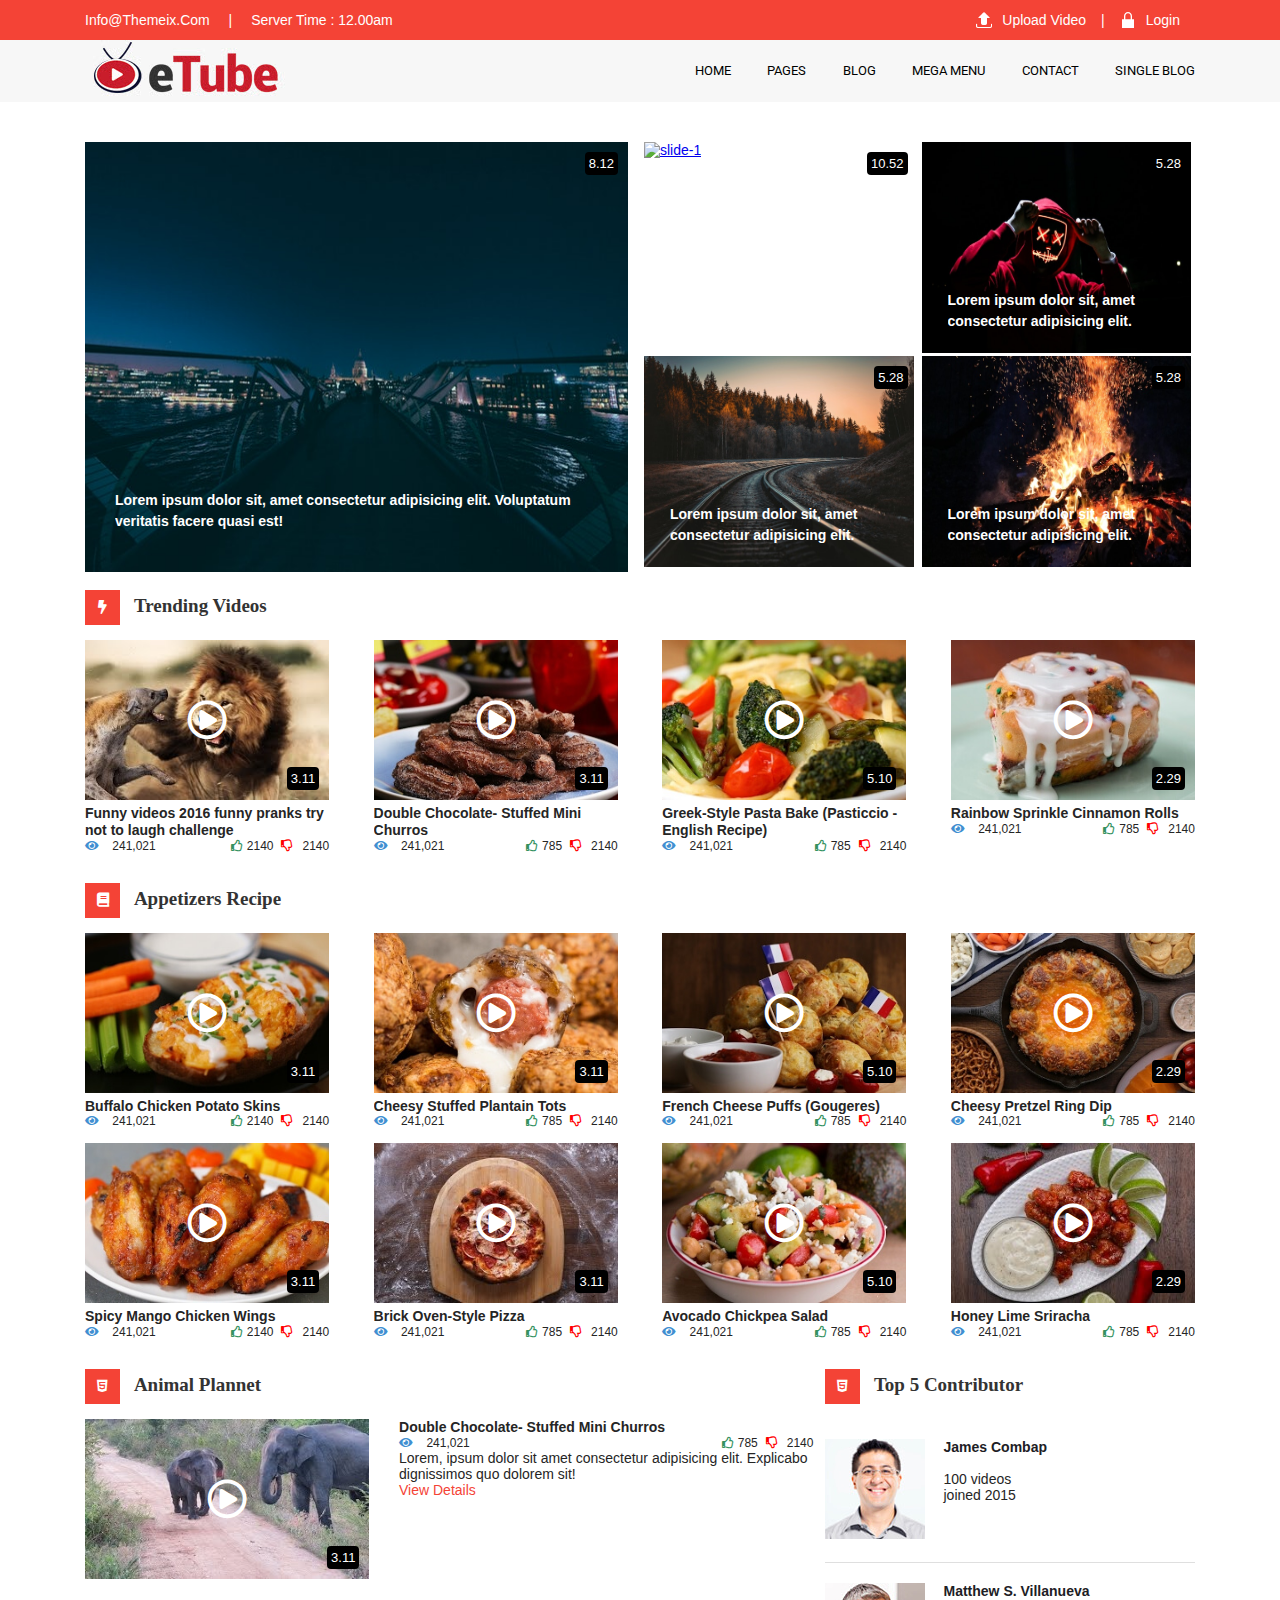
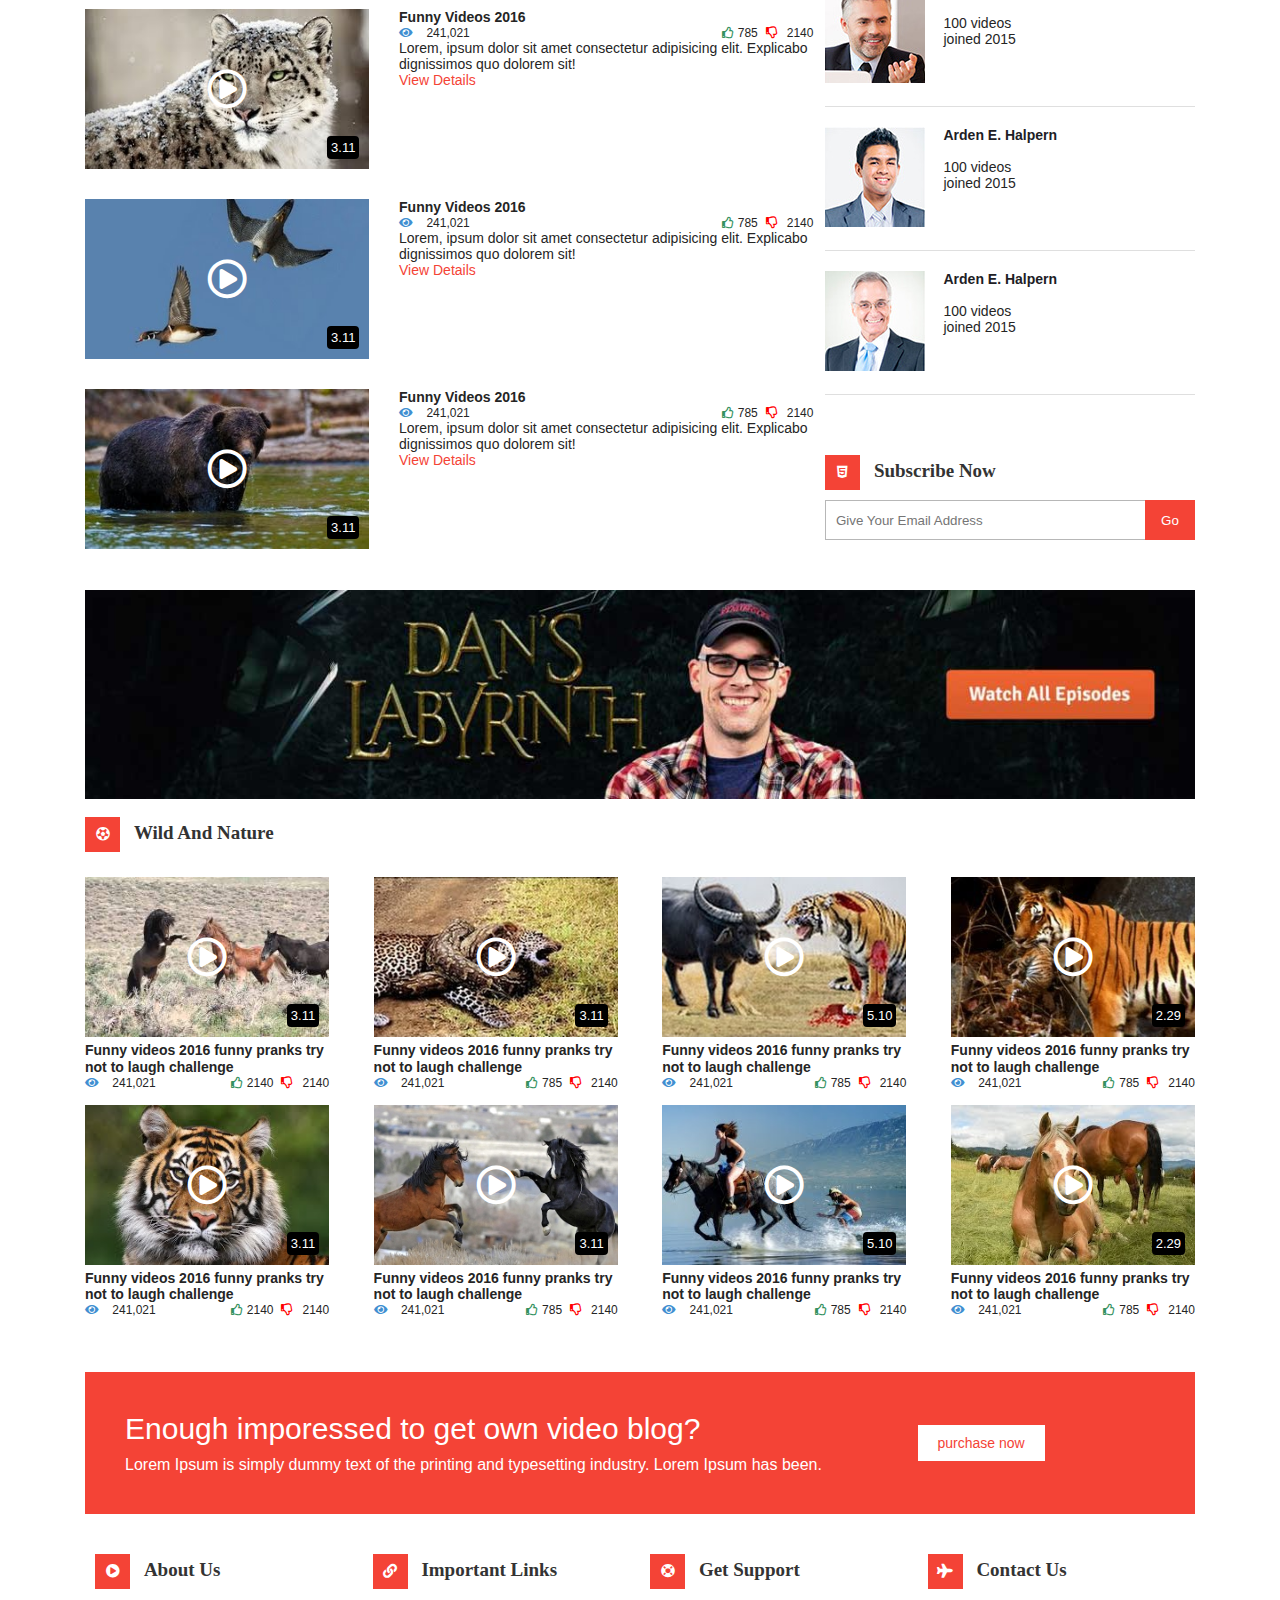
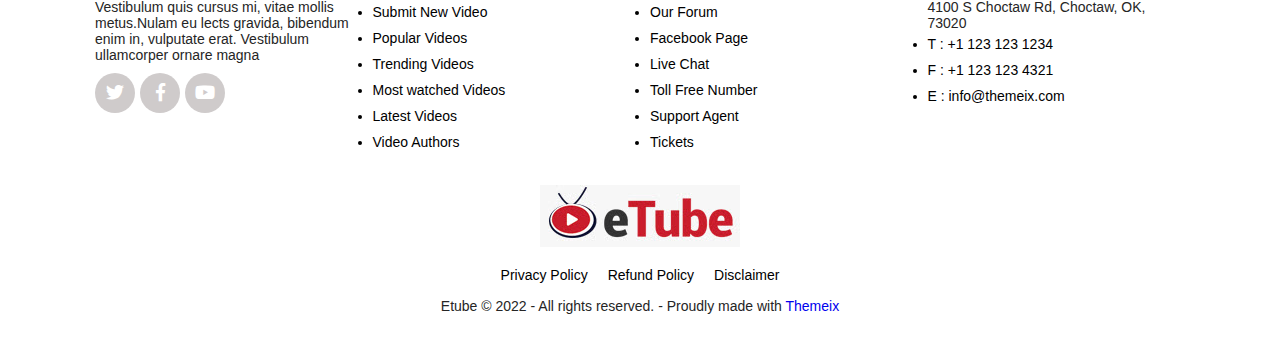
==== index.html @ dfb1a8f5 "Done" ====
<!DOCTYPE html>
<html lang="en">
  <head>
    <meta charset="UTF-8" />
    <meta http-equiv="X-UA-Compatible" content="IE=edge" />
    <meta name="viewport" content="width=device-width, initial-scale=1.0" />
    <title>etube</title>
    <link rel="stylesheet" href="css/style.css" />
    <link rel="stylesheet" href="css/font-awesome.min.css" />
    <link
      href="https://fonts.googleapis.com/css2?family=Roboto:wght@300;400;500&display=swap"
      rel="stylesheet"
    />
  </head>
  <body>
    <header>
      <div class="header-top">
        <div class="container">
          <div class="header__text">
            <div class="header__text-1">
              <p>info@themeix.com</p>
              <span>|</span>

              <p>Server Time : 12.00am</p>
            </div>
            <div class="modal__upload-window">
              <div class="modal__content">
                <div class="modal__header">
                  <h3 class="modal__header-title">Upload Your Video</h3>
                  <button class="modal__header-title-btn">x</button>
                </div>
                <div class="modal__body">
                  <form
                    action="#"
                    method="post"
                    class="upload__form"
                    enctype="#"
                  >
                    <div class="form__group">
                      <label for="video__title">Video Title</label>
                      <input
                        type="text"
                        class="form__control"
                        placeholder="Video Title"
                      />
                    </div>
                    <div class="form__group">
                      <label for="video__description">Video Description</label>
                      <textarea
                        name="video__description"
                        class="form__control"
                        placeholder="Video Description"
                      ></textarea>
                    </div>
                    <div class="form__group">
                      <label for="upload__file" class="custom__file-upload"
                        >Select Your File
                        <input
                          type="file"
                          name="upload__file"
                          id="upload__file"
                        />
                      </label>
                    </div>
                    <div class="form__group">
                      <button type="submit" class="button__primary">
                        Upload
                      </button>
                    </div>
                  </form>
                </div>
              </div>
            </div>
            <div class="modal__login-window">
              <div class="modal__content">
                <div class="modal__header">
                  <h3 class="modal__header-title">Login Here...</h3>
                  <button class="modal__header-title-btn">x</button>
                </div>
                <div class="modal__body">
                  <form
                    action="#"
                    method="post"
                    class="login__form"
                    enctype="#"
                  >
                    <div class="form__group">
                      <label>Username:</label>
                      <input
                        type="text"
                        class="form__control"
                        placeholder="username"
                      />
                    </div>
                    <div class="form__group">
                      <label>password:</label>
                      <input
                        type="password"
                        class="form__control"
                        placeholder="password"
                      />
                    </div>

                    <div class="form__group">
                      <button type="submit" class="button__primary">
                        login
                      </button>
                    </div>
                  </form>
                </div>
              </div>
            </div>
            <div class="header__text-2">
              <div class="upload__opt">
                <img src="img/icons8-upload-26.png" alt="image" />
                <a href="#">Upload Video</a>
              </div>
              <span>|</span>
              <div class="login_opt">
                <img src="img/icons8-lock.svg" alt="image" />
                <a href="#"> Login</a>
              </div>
            </div>
          </div>
        </div>
      </div>
      <nav class="header__menu">
        <div class="main__menu">
          <div class="container">
            <img src="img/logo.jpg" alt="logo" />
            <ul class="menu">
              <li class="home">
                <a href="#">HOME</a>
                <ul class="home__show">
                  <li><a>Home One</a></li>
                  <li><a>Home Two</a></li>
                  <li><a>Home Three</a></li>
                  <li><a>Home Four</a></li>
                  <li><a>Home RTL</a></li>
                </ul>
              </li>
              <li class="pages">
                <a href="#">PAGES</a>
                <ul class="pages__show">
                  <li><a>Home</a></li>
                  <li><a>Home 2</a></li>
                  <li><a>Home 3</a></li>
                  <li class="blog">
                    <a>
                      Blog
                      <i class="fa fa-angle-right right__icon"></i
                    ></a>
                    <ul>
                      <li class="single__blog"><a>Single blog</a></li>
                    </ul>
                  </li>
                  <li class="all__Videos">
                    <a> All Videos</a>
                    <ul class="all__Videos-show">
                      <li><a>Single video</a></li>
                      <li><a>Single video 2</a></li>
                    </ul>
                  </li>
                  <li><a>contact</a></li>
                  <li><a>404</a></li>
                </ul>
              </li>
              <li><a href="#">BLOG</a></li>
              <li class="mega__menu">
                <a href="#"> MEGA MENU</a>
                <div class="mega__menu-list">
                  <div>
                    <h4>HOME PAGES</h4>
                    <ul class="mega__menu-list1">
                      <li>
                        <a><i class="fa fa-home"></i>Home One</a>
                      </li>
                      <li>
                        <a><i class="fa fa-home"></i>Home Two</a>
                      </li>
                      <li>
                        <a><i class="fa fa-home"></i>Home Three</a>
                      </li>
                    </ul>
                  </div>
                  <div>
                    <h4>BLOG PAGES</h4>
                    <ul class="mega__menu-list2">
                      <li>
                        <a><i class="fa fa-angle-right"></i> Blog Grid Style</a>
                      </li>
                      <li>
                        <a><i class="fa fa-angle-right"></i>Blog Single Page</a>
                      </li>
                      <li>
                        <a><i class="fa fa-angle-right"></i>Single Video</a>
                      </li>
                    </ul>
                  </div>
                  <div>
                    <h4>Video PAGES</h4>
                    <ul class="mega__menu-list3">
                      <li>
                        <a><i class="fa fa-angle-right"></i>All Videos</a>
                      </li>
                      <li>
                        <a href="single-video.html"
                          ><i class="fa fa-angle-right"></i>Single Video V1</a
                        >
                      </li>
                      <li>
                        <a href="single-video-2.html"
                          ><i class="fa fa-angle-right"></i>Single Video V2</a
                        >
                      </li>
                    </ul>
                  </div>
                  <div>
                    <h4>Extra PAGES</h4>
                    <ul class="mega__menu-list3">
                      <li>
                        <a><i class="fa fa-angle-right"></i>Single blog</a>
                      </li>
                      <li>
                        <a><i class="fa fa-angle-right"></i>Contact</a>
                      </li>
                      <li>
                        <a><i class="fa fa-angle-right"></i>Single Video</a>
                      </li>
                    </ul>
                  </div>
                </div>
              </li>

              <li><a href="contact-page.html">CONTACT</a></li>
              <li><a href="single-blog.html">SINGLE BLOG</a></li>
            </ul>
            <div class="toggle__symbol">
              <i class="fa fa-bars"></i>
            </div>

            <div class="toggle-menu">
              <ul class="toggle__list">
                <li class="toggle__list-home toggle__list-toggle">
                  <a href="#"> Home</a> <span class="arrow"></span>
                  <ul class="toggle__home-show">
                    <li><a href="#"> Home One</a></li>
                    <li><a href="#">Home Two</a></li>
                    <li><a href="#"> Home Three</a></li>
                    <li><a href="#"> Home Four</a></li>
                    <li><a href="#"> Home RTL</a></li>
                  </ul>
                </li>
                <li class="toggle__list-pages toggle__list-toggle">
                  <a href="#">Pages</a><span class="arrow"></span>
                  <ul class="toggle__pages-show">
                    <li><a href="#">Home 1</a></li>
                    <li><a href="#">Home 2</a></li>
                    <li><a href="#">Home 3</a></li>
                    <li class="toggle__list-pages-blog toggle__list-toggle">
                      <a href="#">Blog</a>
                      <span class="arrow"> </span>
                      <ul>
                        <li class="single__blog">
                          <a href="#">Single blog</a>
                        </li>
                      </ul>
                    </li>
                    <li class="toggle__list-pages-videos toggle__list-toggle">
                      <a href="#">All Videos</a><span class="arrow"> </span>
                      <ul>
                        <li><a href="#">Single video</a></li>
                        <li><a href="#">Single video 2</a></li>
                      </ul>
                    </li>
                    <li><a href="#">contact</a></li>
                    <li><a href="#">404</a></li>
                  </ul>
                </li>
                <li class="toggle__list-blog"><a href="#"> blog</a></li>
                <li class="toggle__list-mega toggle__list-toggle">
                  <a href="#"> Mega menu</a><span class="arrow"></span>
                  <ul>
                    <li class="toggle__list-toggle">
                      <a href="#">HOME PAGES</a>
                      <span class="arrow"></span>
                      <ul>
                        <li>
                          <a href="#"><i class="fa fa-home"></i>HOME One</a>
                        </li>
                        <li>
                          <a href="#"><i class="fa fa-home"></i>HOME Two</a>
                        </li>
                        <li>
                          <a href="#"><i class="fa fa-home"></i>HOME Three</a>
                        </li>
                      </ul>
                    </li>
                    <li class="toggle__list-toggle">
                      <a href="#">BLOG PAGES</a>
                      <span class="arrow"></span>
                      <ul>
                        <li>
                          <a href="#"
                            ><i class="fa fa-angle-right"></i> Blog Grid
                            Style</a
                          >
                        </li>
                        <li>
                          <a href="#"
                            ><i class="fa fa-angle-right"></i> Blog Single
                            Page</a
                          >
                        </li>
                        <li>
                          <a href="#"
                            ><i class="fa fa-angle-right"></i> Single Video</a
                          >
                        </li>
                      </ul>
                    </li>
                    <li class="toggle__list-toggle">
                      <a href="#">VIDEO PAGES</a>
                      <span class="arrow"></span>
                      <ul>
                        <li>
                          <a href="#"
                            ><i class="fa fa-angle-right"></i>All Videos</a
                          >
                        </li>
                        <li>
                          <a href="#"
                            ><i class="fa fa-angle-right"></i>Single Video V1</a
                          >
                        </li>

                        <li>
                          <a href="#"
                            ><i class="fa fa-angle-right"></i>Single Video V2</a
                          >
                        </li>
                      </ul>
                    </li>
                    <li class="toggle__list-toggle">
                      <a href="#">Extra PAGES</a>
                      <span class="arrow"></span>
                      <ul>
                        <li>
                          <a href="#"
                            ><i class="fa fa-angle-right"></i>Single blog</a
                          >
                        </li>
                        <li>
                          <a href="#"
                            ><i class="fa fa-angle-right"></i>Contact</a
                          >
                        </li>
                        <li>
                          <a href="#"
                            ><i class="fa fa-angle-right"></i>Single Video</a
                          >
                        </li>
                      </ul>
                    </li>
                  </ul>
                </li>
                <li class="toggle__list-contact">
                  <a href="#">Contact</a>
                </li>
                <li class="toggle__list-singleblog">
                  <a href="#"> Single Blog</a>
                </li>
              </ul>
            </div>
          </div>
        </div>
      </nav>
    </header>
    <main>
      <div class="container">
        <div class="single__feature">
          <div class="feature__one">
            <div class="feature__one-items">
              <a href="single-video.html">
                <img
                  class="video__cover"
                  src="img/slider_1.jpg"
                  alt="slide-1"
                />

                <span class="video__duration top">8.12</span>
                <h4 class="video__text">
                  Lorem ipsum dolor sit, amet consectetur adipisicing elit.
                  Voluptatum veritatis facere quasi est!
                </h4></a
              >
            </div>
          </div>
          <div class="feature__two">
            <div class="feature__two-items">
              <div class="feature__two-items-child">
                <a href="single-video.html">
                  <img
                    class="video__cover"
                    src="img/slider_2.jpg"
                    alt="slide-1"
                  />

                  <span class="video__duration top">10.52</span>
                  <h4 class="video__text">
                    Lorem ipsum dolor sit, amet consectetur adipisicing elit.
                    Voluptatum veritatis facere quasi est!
                  </h4></a
                >
              </div>
              <div class="feature__two-items-child">
                <a href="single-video.html">
                  <img
                    class="video__cover"
                    src="img/slider_3.jpg"
                    alt="slide-1"
                  />

                  <span class="video__duration top">5.28</span>
                  <h4 class="video__text">
                    Lorem ipsum dolor sit, amet consectetur adipisicing elit.
                    Voluptatum veritatis facere quasi est!
                  </h4></a
                >
              </div>
              <div class="feature__two-items-child">
                <a href="#">
                  <img
                    class="video__cover"
                    src="img/slider_4.jpg"
                    alt="slide-1"
                  />

                  <span class="video__duration top">5.28</span>
                  <h4 class="video__text">
                    Lorem ipsum dolor sit, amet consectetur adipisicing elit.
                    Voluptatum veritatis facere quasi est!
                  </h4></a
                >
              </div>
              <div class="feature__two-items-child">
                <a href="single-video.html">
                  <img
                    class="video__cover"
                    src="img/slider_5.jpg"
                    alt="slide-1"
                  />

                  <span class="video__duration top">5.28</span>
                  <h4 class="video__text">
                    Lorem ipsum dolor sit, amet consectetur adipisicing elit.
                    Voluptatum veritatis facere quasi est!
                  </h4></a
                >
              </div>
            </div>
          </div>
        </div>
      </div>
      <div class="container">
        <div class="trending__videos-area">
          <div class="trending__video">
            <div class="section-header">
              <span class="heading__row-icon">
                <i class="fa fa-bolt"></i>
              </span>
              <h3>Trending Videos</h3>
            </div>

            <div class="video__row-items">
              <div class="video-item">
                <div class="video__image-text">
                  <a href="single-video.html">
                    <img src="img/28.jpg" alt="image" />
                  </a>
                  <span class="video__duration bottom"> 3.11</span>
                </div>
                <div class="video__content">
                  <h4>
                    <a href="single-video.html">
                      Funny videos 2016 funny pranks try not to laugh challenge
                    </a>
                  </h4>
                  <div class="video__counter">
                    <div class="video__viewers">
                      <span class="fa fa-eye view-icon"></span>
                      <span>241,021</span>
                    </div>
                    <div class="video__feedback">
                      <div class="video__like-counter">
                        <span class="far fa-thumbs-up like-icon"></span>
                        <span>2140</span>
                      </div>
                      <div class="video__like-counter">
                        <span class="far fa-thumbs-down dislike-icon"></span>
                        <span>2140</span>
                      </div>
                    </div>
                  </div>
                </div>
              </div>

              <div class="video-item">
                <div class="video__image-text">
                  <a href="single-video.html">
                    <img src="img/2.jpg" alt="image" />
                  </a>
                  <span class="video__duration bottom"> 3.11</span>
                </div>
                <div class="video__content">
                  <h4>
                    <a href="single-video.html">
                      Double Chocolate- Stuffed Mini Churros
                    </a>
                  </h4>
                  <div class="video__counter">
                    <div class="video__viewers">
                      <span class="fa fa-eye view-icon"></span>
                      <span>241,021</span>
                    </div>
                    <div class="video__feedback">
                      <div class="video__like-counter">
                        <span class="far fa-thumbs-up like-icon"></span>
                        <span>785</span>
                      </div>
                      <div class="video__like-counter">
                        <span class="far fa-thumbs-down dislike-icon"></span>
                        <span>2140</span>
                      </div>
                    </div>
                  </div>
                </div>
              </div>
              <div class="video-item">
                <div class="video__image-text">
                  <a href="single-video.html">
                    <img src="img/23.jpg" alt="image" />
                  </a>
                  <span class="video__duration bottom"> 5.10</span>
                </div>
                <div class="video__content">
                  <h4>
                    <a href="single-video.html" class="video-title"
                      >Greek-Style Pasta Bake (Pasticcio - English Recipe)</a
                    >
                  </h4>
                  <div class="video__counter">
                    <div class="video__viewers">
                      <span class="fa fa-eye view-icon"></span>
                      <span>241,021</span>
                    </div>
                    <div class="video__feedback">
                      <div class="video__like-counter">
                        <span class="far fa-thumbs-up like-icon"></span>
                        <span>785</span>
                      </div>
                      <div class="video__like-counter">
                        <span class="far fa-thumbs-down dislike-icon"></span>
                        <span>2140</span>
                      </div>
                    </div>
                  </div>
                </div>
              </div>
              <div class="video-item">
                <div class="video__image-text">
                  <a href="single-video.html">
                    <img src="img/4.jpg" alt="image" />
                  </a>
                  <span class="video__duration bottom"> 2.29</span>
                </div>
                <div class="video__content">
                  <h4>
                    <a href="single-video.html" class="video-title"
                      >Rainbow Sprinkle Cinnamon Rolls
                    </a>
                  </h4>
                  <div class="video__counter">
                    <div class="video__viewers">
                      <span class="fa fa-eye view-icon"></span>
                      <span>241,021</span>
                    </div>
                    <div class="video__feedback">
                      <div class="video__like-counter">
                        <span class="far fa-thumbs-up like-icon"></span>
                        <span>785</span>
                      </div>
                      <div class="video__like-counter">
                        <span class="far fa-thumbs-down dislike-icon"></span>
                        <span>2140</span>
                      </div>
                    </div>
                  </div>
                </div>
              </div>
            </div>
          </div>
        </div>
      </div>

      <div class="container">
        <div class="trending__videos-area">
          <div class="trending__video">
            <div class="section-header">
              <span class="heading__row-icon">
                <i class="fa fa-book"></i>
              </span>
              <h3>Appetizers Recipe</h3>
            </div>
            <div class="video__row-items">
              <div class="video-item">
                <div class="video__image-text">
                  <a href="single-video.html">
                    <img src="img/6.jpg" alt="image" />
                  </a>
                  <span class="video__duration bottom">3.11 </span>
                </div>
                <div class="video__content">
                  <h4>
                    <a href="single-video.html">
                      Buffalo Chicken Potato Skins
                    </a>
                  </h4>
                  <div class="video__counter">
                    <div class="video__viewers">
                      <span class="fa fa-eye view-icon"></span>
                      <span>241,021</span>
                    </div>
                    <div class="video__feedback">
                      <div class="video__like-counter">
                        <span class="far fa-thumbs-up like-icon"></span>
                        <span>2140</span>
                      </div>
                      <div class="video__like-counter">
                        <span class="far fa-thumbs-down dislike-icon"></span>
                        <span>2140</span>
                      </div>
                    </div>
                  </div>
                </div>
              </div>

              <div class="video-item">
                <div class="video__image-text">
                  <a href="single-video.html">
                    <img src="img/7.jpg" alt="image" />
                  </a>
                  <span class="video__duration bottom"> 3.11</span>
                </div>
                <div class="video__content">
                  <h4>
                    <a href="single-video.html">
                      Cheesy Stuffed Plantain Tots
                    </a>
                  </h4>
                  <div class="video__counter">
                    <div class="video__viewers">
                      <span class="fa fa-eye view-icon"></span>
                      <span>241,021</span>
                    </div>
                    <div class="video__feedback">
                      <div class="video__like-counter">
                        <span class="far fa-thumbs-up like-icon"></span>
                        <span>785</span>
                      </div>
                      <div class="video__like-counter">
                        <span class="far fa-thumbs-down dislike-icon"></span>
                        <span>2140</span>
                      </div>
                    </div>
                  </div>
                </div>
              </div>
              <div class="video-item">
                <div class="video__image-text">
                  <a href="single-video.html">
                    <img src="img/8.jpg" alt="image" />
                  </a>
                  <span class="video__duration bottom"> 5.10</span>
                </div>
                <div class="video__content">
                  <h4>
                    <a href="single-video.html" class="video-title"
                      >French Cheese Puffs (Gougeres)</a
                    >
                  </h4>
                  <div class="video__counter">
                    <div class="video__viewers">
                      <span class="fa fa-eye view-icon"></span>
                      <span>241,021</span>
                    </div>
                    <div class="video__feedback">
                      <div class="video__like-counter">
                        <span class="far fa-thumbs-up like-icon"></span>
                        <span>785</span>
                      </div>
                      <div class="video__like-counter">
                        <span class="far fa-thumbs-down dislike-icon"></span>
                        <span>2140</span>
                      </div>
                    </div>
                  </div>
                </div>
              </div>
              <div class="video-item">
                <div class="video__image-text">
                  <a href="single-video.html">
                    <img src="img/9.jpg" alt="image" />
                  </a>
                  <span class="video__duration bottom"> 2.29</span>
                </div>
                <div class="video__content">
                  <h4>
                    <a href="single-video.html" class="video-title"
                      >Cheesy Pretzel Ring Dip</a
                    >
                  </h4>
                  <div class="video__counter">
                    <div class="video__viewers">
                      <span class="fa fa-eye view-icon"></span>
                      <span>241,021</span>
                    </div>
                    <div class="video__feedback">
                      <div class="video__like-counter">
                        <span class="far fa-thumbs-up like-icon"></span>
                        <span>785</span>
                      </div>
                      <div class="video__like-counter">
                        <span class="far fa-thumbs-down dislike-icon"></span>
                        <span>2140</span>
                      </div>
                    </div>
                  </div>
                </div>
              </div>
            </div>
            <div class="video__row-items">
              <div class="video-item">
                <div class="video__image-text">
                  <a href="single-video.html">
                    <img src="img/10.jpg" alt="image" />
                  </a>
                  <span class="video__duration bottom">3.11 </span>
                </div>
                <div class="video__content">
                  <h4>
                    <a href="single-video.html"> Spicy Mango Chicken Wings </a>
                  </h4>
                  <div class="video__counter">
                    <div class="video__viewers">
                      <span class="fa fa-eye view-icon"></span>
                      <span>241,021</span>
                    </div>
                    <div class="video__feedback">
                      <div class="video__like-counter">
                        <span class="far fa-thumbs-up like-icon"></span>
                        <span>2140</span>
                      </div>
                      <div class="video__like-counter">
                        <span class="far fa-thumbs-down dislike-icon"></span>
                        <span>2140</span>
                      </div>
                    </div>
                  </div>
                </div>
              </div>

              <div class="video-item">
                <div class="video__image-text">
                  <a href="single-video.html">
                    <img src="img/11.jpg" alt="image" />
                  </a>
                  <span class="video__duration bottom"> 3.11</span>
                </div>
                <div class="video__content">
                  <h4>
                    <a href="single-video.html"> Brick Oven-Style Pizza </a>
                  </h4>
                  <div class="video__counter">
                    <div class="video__viewers">
                      <span class="fa fa-eye view-icon"></span>
                      <span>241,021</span>
                    </div>
                    <div class="video__feedback">
                      <div class="video__like-counter">
                        <span class="far fa-thumbs-up like-icon"></span>
                        <span>785</span>
                      </div>
                      <div class="video__like-counter">
                        <span class="far fa-thumbs-down dislike-icon"></span>
                        <span>2140</span>
                      </div>
                    </div>
                  </div>
                </div>
              </div>
              <div class="video-item">
                <div class="video__image-text">
                  <a href="single-video.html">
                    <img src="img/12.jpg" alt="image" />
                  </a>
                  <span class="video__duration bottom"> 5.10</span>
                </div>
                <div class="video__content">
                  <h4>
                    <a href="single-video.html" class="video-title"
                      >Avocado Chickpea Salad</a
                    >
                  </h4>
                  <div class="video__counter">
                    <div class="video__viewers">
                      <span class="fa fa-eye view-icon"></span>
                      <span>241,021</span>
                    </div>
                    <div class="video__feedback">
                      <div class="video__like-counter">
                        <span class="far fa-thumbs-up like-icon"></span>
                        <span>785</span>
                      </div>
                      <div class="video__like-counter">
                        <span class="far fa-thumbs-down dislike-icon"></span>
                        <span>2140</span>
                      </div>
                    </div>
                  </div>
                </div>
              </div>
              <div class="video-item">
                <div class="video__image-text">
                  <a href="single-video.html">
                    <img src="img/13.jpg" alt="image" />
                  </a>
                  <span class="video__duration bottom"> 2.29</span>
                </div>
                <div class="video__content">
                  <h4>
                    <a href="single-video.html" class="video-title"
                      >Honey Lime Sriracha</a
                    >
                  </h4>
                  <div class="video__counter">
                    <div class="video__viewers">
                      <span class="fa fa-eye view-icon"></span>
                      <span>241,021</span>
                    </div>
                    <div class="video__feedback">
                      <div class="video__like-counter">
                        <span class="far fa-thumbs-up like-icon"></span>
                        <span>785</span>
                      </div>
                      <div class="video__like-counter">
                        <span class="far fa-thumbs-down dislike-icon"></span>
                        <span>2140</span>
                      </div>
                    </div>
                  </div>
                </div>
              </div>
            </div>
          </div>
        </div>
      </div>
      <div class="container">
        <div class="animal__planet">
          <div class="animal__planet-area">
            <div class="section-header">
              <span class="heading__row-icon">
                <i class="fab fa-html5" aria-hidden="true"></i>
              </span>
              <h3>Animal Plannet</h3>
            </div>
            <div class="animal__planet-items">
              <div class="animal_planet-image">
                <div class="video-item">
                  <div class="video__image-text">
                    <a href="single-video.html">
                      <img src="img/41.jpg" alt="image" />
                    </a>
                    <span class="video__duration bottom"> 3.11</span>
                  </div>
                </div>
                <div class="animal__planet-text">
                  <div class="video__content">
                    <h4>
                      <a href="single-video.html">
                        Double Chocolate- Stuffed Mini Churros
                      </a>
                    </h4>
                    <div class="video__counter">
                      <div class="video__viewers">
                        <span class="fa fa-eye view-icon"></span>
                        <span>241,021</span>
                      </div>
                      <div class="video__feedback">
                        <div class="video__like-counter">
                          <span class="far fa-thumbs-up like-icon"></span>
                          <span>785</span>
                        </div>
                        <div class="video__like-counter">
                          <span class="far fa-thumbs-down dislike-icon"></span>
                          <span>2140</span>
                        </div>
                      </div>
                    </div>
                    <p>
                      Lorem, ipsum dolor sit amet consectetur adipisicing elit.
                      Explicabo dignissimos quo dolorem sit!
                    </p>
                    <a href="#" class="view__button">View Details</a>
                  </div>
                </div>
              </div>
            </div>
            <div class="animal__planet-items">
              <div class="animal_planet-image">
                <div class="video-item">
                  <div class="video__image-text">
                    <a href="single-video.html">
                      <img src="img/112.jpg" alt="image" />
                    </a>
                    <span class="video__duration bottom"> 3.11</span>
                  </div>
                </div>
                <div class="animal__planet-text">
                  <div class="video__content">
                    <h4>
                      <a href="single-video.html"> Funny Videos 2016 </a>
                    </h4>
                    <div class="video__counter">
                      <div class="video__viewers">
                        <span class="fa fa-eye view-icon"></span>
                        <span>241,021</span>
                      </div>
                      <div class="video__feedback">
                        <div class="video__like-counter">
                          <span class="far fa-thumbs-up like-icon"></span>
                          <span>785</span>
                        </div>
                        <div class="video__like-counter">
                          <span class="far fa-thumbs-down dislike-icon"></span>
                          <span>2140</span>
                        </div>
                      </div>
                    </div>
                    <p>
                      Lorem, ipsum dolor sit amet consectetur adipisicing elit.
                      Explicabo dignissimos quo dolorem sit!
                    </p>
                    <a href="#" class="view__button"> View Details</a>
                  </div>
                </div>
              </div>
            </div>
            <div class="animal__planet-items">
              <div class="animal_planet-image">
                <div class="video-item">
                  <div class="video__image-text">
                    <a href="single-video.html">
                      <img src="img/43.jpg" alt="image" />
                    </a>
                    <span class="video__duration bottom"> 3.11</span>
                  </div>
                </div>
                <div class="animal__planet-text">
                  <div class="video__content">
                    <h4>
                      <a href="single-video.html"> Funny Videos 2016 </a>
                    </h4>
                    <div class="video__counter">
                      <div class="video__viewers">
                        <span class="fa fa-eye view-icon"></span>
                        <span>241,021</span>
                      </div>
                      <div class="video__feedback">
                        <div class="video__like-counter">
                          <span class="far fa-thumbs-up like-icon"></span>
                          <span>785</span>
                        </div>
                        <div class="video__like-counter">
                          <span class="far fa-thumbs-down dislike-icon"></span>
                          <span>2140</span>
                        </div>
                      </div>
                    </div>
                    <p>
                      Lorem, ipsum dolor sit amet consectetur adipisicing elit.
                      Explicabo dignissimos quo dolorem sit!
                    </p>
                    <a href="#" class="view__button">View Details</a>
                  </div>
                </div>
              </div>
            </div>
            <div class="animal__planet-items">
              <div class="animal_planet-image">
                <div class="video-item">
                  <div class="video__image-text">
                    <a href="single-video.html">
                      <img src="img/44.jpg" alt="image" />
                    </a>
                    <span class="video__duration bottom"> 3.11</span>
                  </div>
                </div>
                <div class="animal__planet-text">
                  <div class="video__content">
                    <h4>
                      <a href="single-video.html"> Funny Videos 2016 </a>
                    </h4>
                    <div class="video__counter">
                      <div class="video__viewers">
                        <span class="fa fa-eye view-icon"></span>
                        <span>241,021</span>
                      </div>
                      <div class="video__feedback">
                        <div class="video__like-counter">
                          <span class="far fa-thumbs-up like-icon"></span>
                          <span>785</span>
                        </div>
                        <div class="video__like-counter">
                          <span class="far fa-thumbs-down dislike-icon"></span>
                          <span>2140</span>
                        </div>
                      </div>
                    </div>
                    <p>
                      Lorem, ipsum dolor sit amet consectetur adipisicing elit.
                      Explicabo dignissimos quo dolorem sit!
                    </p>
                    <a href="#" class="view__button">View Details</a>
                  </div>
                </div>
              </div>
            </div>
          </div>
          <div class="contributor__area">
            <div class="section-header">
              <span class="heading__row-icon">
                <i class="fab fa-html5" aria-hidden="true"></i>
              </span>
              <h3>Top 5 Contributor</h3>
            </div>
            <div class="contributor__items">
              <div class="contributor__item">
                <div class="contributor__item-image">
                  <img src="img/111.jpg" alt="#" />
                </div>
                <div class="contributor__item-text">
                  <h4><a href="#" class="heading-link">James Combap</a></h4>
                  <p>100 videos</p>
                  <p>joined 2015</p>
                </div>
              </div>
              <div class="contributor__item">
                <div class="contributor__item-image">
                  <img src="img/113.jpg" alt="#" />
                </div>
                <div class="contributor__item-text">
                  <h4>
                    <a href="#" class="heading-link">Matthew S. Villanueva</a>
                  </h4>
                  <p>100 videos</p>
                  <p>joined 2015</p>
                </div>
              </div>
              <div class="contributor__item">
                <div class="contributor__item-image">
                  <img src="img/114.jpg" alt="#" />
                </div>
                <div class="contributor__item-text">
                  <h4><a href="#" class="heading-link">Arden E. Halpern</a></h4>
                  <p>100 videos</p>
                  <p>joined 2015</p>
                </div>
              </div>
              <div class="contributor__item">
                <div class="contributor__item-image">
                  <img src="img/115.jpg" alt="#" />
                </div>
                <div class="contributor__item-text">
                  <h4><a href="#" class="heading-link">Arden E. Halpern</a></h4>
                  <p>100 videos</p>
                  <p>joined 2015</p>
                </div>
              </div>
              <div class="subscribe-box">
                <div>
                  <span class="heading-icon"
                    ><i class="fab fa-html5" aria-hidden="true"></i
                  ></span>
                  <h3>Subscribe now</h3>
                </div>
                <form action="#" class="subscribe-form">
                  <div class="form-group">
                    <input
                      type="email"
                      name="email"
                      id="email"
                      placeholder="Give Your Email Address"
                      required=""
                    />
                    <button type="submit">Go</button>
                  </div>
                </form>
              </div>
            </div>
          </div>
        </div>
      </div>
      <div class="container">
        <div class="banner__items">
          <div class="banner__item">
            <div class="big__banner">
              <a href="#">
                <img src="img/1111.jpg" alt="banner" />
              </a>
            </div>
          </div>
        </div>
      </div>
      <div class="container">
        <div class="trending__videos-area">
          <div class="trending__video">
            <div class="section-header">
              <span class="heading-icon"
                ><i class="fas fa-futbol" aria-hidden="true"></i
              ></span>
              <h3>Wild And Nature</h3>
            </div>

            <div class="video__row-items">
              <div class="video-item">
                <div class="video__image-text">
                  <a href="single-video.html">
                    <img src="img/55.jpg" alt="image" />
                  </a>
                  <span class="video__duration bottom">3.11 </span>
                </div>
                <div class="video__content">
                  <h4>
                    <a href="single-video.html">
                      Funny videos 2016 funny pranks try not to laugh challenge
                    </a>
                  </h4>
                  <div class="video__counter">
                    <div class="video__viewers">
                      <span class="fa fa-eye view-icon"></span>
                      <span>241,021</span>
                    </div>
                    <div class="video__feedback">
                      <div class="video__like-counter">
                        <span class="far fa-thumbs-up like-icon"></span>
                        <span>2140</span>
                      </div>
                      <div class="video__like-counter">
                        <span class="far fa-thumbs-down dislike-icon"></span>
                        <span>2140</span>
                      </div>
                    </div>
                  </div>
                </div>
              </div>

              <div class="video-item">
                <div class="video__image-text">
                  <a href="single-video.html">
                    <img src="img/56.jpg" alt="image" />
                  </a>
                  <span class="video__duration bottom"> 3.11</span>
                </div>
                <div class="video__content">
                  <h4>
                    <a href="single-video.html">
                      Funny videos 2016 funny pranks try not to laugh challenge
                    </a>
                  </h4>
                  <div class="video__counter">
                    <div class="video__viewers">
                      <span class="fa fa-eye view-icon"></span>
                      <span>241,021</span>
                    </div>
                    <div class="video__feedback">
                      <div class="video__like-counter">
                        <span class="far fa-thumbs-up like-icon"></span>
                        <span>785</span>
                      </div>
                      <div class="video__like-counter">
                        <span class="far fa-thumbs-down dislike-icon"></span>
                        <span>2140</span>
                      </div>
                    </div>
                  </div>
                </div>
              </div>
              <div class="video-item">
                <div class="video__image-text">
                  <a href="single-video.html">
                    <img src="img/57.jpg" alt="image" />
                  </a>
                  <span class="video__duration bottom"> 5.10</span>
                </div>
                <div class="video__content">
                  <h4>
                    <a href="single-video.html" class="video-title"
                      >Funny videos 2016 funny pranks try not to laugh
                      challenge</a
                    >
                  </h4>
                  <div class="video__counter">
                    <div class="video__viewers">
                      <span class="fa fa-eye view-icon"></span>
                      <span>241,021</span>
                    </div>
                    <div class="video__feedback">
                      <div class="video__like-counter">
                        <span class="far fa-thumbs-up like-icon"></span>
                        <span>785</span>
                      </div>
                      <div class="video__like-counter">
                        <span class="far fa-thumbs-down dislike-icon"></span>
                        <span>2140</span>
                      </div>
                    </div>
                  </div>
                </div>
              </div>
              <div class="video-item">
                <div class="video__image-text">
                  <a href="single-video.html">
                    <img src="img/58.jpg" alt="image" />
                  </a>
                  <span class="video__duration bottom"> 2.29</span>
                </div>
                <div class="video__content">
                  <h4>
                    <a href="single-video.html" class="video-title"
                      >Funny videos 2016 funny pranks try not to laugh
                      challenge</a
                    >
                  </h4>
                  <div class="video__counter">
                    <div class="video__viewers">
                      <span class="fa fa-eye view-icon"></span>
                      <span>241,021</span>
                    </div>
                    <div class="video__feedback">
                      <div class="video__like-counter">
                        <span class="far fa-thumbs-up like-icon"></span>
                        <span>785</span>
                      </div>
                      <div class="video__like-counter">
                        <span class="far fa-thumbs-down dislike-icon"></span>
                        <span>2140</span>
                      </div>
                    </div>
                  </div>
                </div>
              </div>
            </div>
            <div class="video__row-items">
              <div class="video-item">
                <div class="video__image-text">
                  <a href="single-video.html">
                    <img src="img/59.jpg" alt="image" />
                  </a>
                  <span class="video__duration bottom">3.11 </span>
                </div>
                <div class="video__content">
                  <h4>
                    <a href="single-video.html">
                      Funny videos 2016 funny pranks try not to laugh challenge
                    </a>
                  </h4>
                  <div class="video__counter">
                    <div class="video__viewers">
                      <span class="fa fa-eye view-icon"></span>
                      <span>241,021</span>
                    </div>
                    <div class="video__feedback">
                      <div class="video__like-counter">
                        <span class="far fa-thumbs-up like-icon"></span>
                        <span>2140</span>
                      </div>
                      <div class="video__like-counter">
                        <span class="far fa-thumbs-down dislike-icon"></span>
                        <span>2140</span>
                      </div>
                    </div>
                  </div>
                </div>
              </div>

              <div class="video-item">
                <div class="video__image-text">
                  <a href="single-video.html">
                    <img src="img/60.jpg" alt="image" />
                  </a>
                  <span class="video__duration bottom"> 3.11</span>
                </div>
                <div class="video__content">
                  <h4>
                    <a href="single-video.html">
                      Funny videos 2016 funny pranks try not to laugh challenge
                    </a>
                  </h4>
                  <div class="video__counter">
                    <div class="video__viewers">
                      <span class="fa fa-eye view-icon"></span>
                      <span>241,021</span>
                    </div>
                    <div class="video__feedback">
                      <div class="video__like-counter">
                        <span class="far fa-thumbs-up like-icon"></span>
                        <span>785</span>
                      </div>
                      <div class="video__like-counter">
                        <span class="far fa-thumbs-down dislike-icon"></span>
                        <span>2140</span>
                      </div>
                    </div>
                  </div>
                </div>
              </div>
              <div class="video-item">
                <div class="video__image-text">
                  <a href="single-video.html">
                    <img src="img/61.jpg" alt="image" />
                  </a>
                  <span class="video__duration bottom"> 5.10</span>
                </div>
                <div class="video__content">
                  <h4>
                    <a href="single-video.html" class="video-title"
                      >Funny videos 2016 funny pranks try not to laugh
                      challenge</a
                    >
                  </h4>
                  <div class="video__counter">
                    <div class="video__viewers">
                      <span class="fa fa-eye view-icon"></span>
                      <span>241,021</span>
                    </div>
                    <div class="video__feedback">
                      <div class="video__like-counter">
                        <span class="far fa-thumbs-up like-icon"></span>
                        <span>785</span>
                      </div>
                      <div class="video__like-counter">
                        <span class="far fa-thumbs-down dislike-icon"></span>
                        <span>2140</span>
                      </div>
                    </div>
                  </div>
                </div>
              </div>
              <div class="video-item">
                <div class="video__image-text">
                  <a href="single-video.html">
                    <img src="img/62.jpg" alt="image" />
                  </a>
                  <span class="video__duration bottom"> 2.29</span>
                </div>
                <div class="video__content">
                  <h4>
                    <a href="single-video.html" class="video-title"
                      >Funny videos 2016 funny pranks try not to laugh
                      challenge</a
                    >
                  </h4>
                  <div class="video__counter">
                    <div class="video__viewers">
                      <span class="fa fa-eye view-icon"></span>
                      <span>241,021</span>
                    </div>
                    <div class="video__feedback">
                      <div class="video__like-counter">
                        <span class="far fa-thumbs-up like-icon"></span>
                        <span>785</span>
                      </div>
                      <div class="video__like-counter">
                        <span class="far fa-thumbs-down dislike-icon"></span>
                        <span>2140</span>
                      </div>
                    </div>
                  </div>
                </div>
              </div>
            </div>
          </div>
        </div>
      </div>
      <div class="container">
        <div class="footer__banner">
          <div class="footer__banener-items">
            <div class="footer__banner-item-text">
              <h2>Enough imporessed to get own video blog?</h2>
              <p>
                Lorem Ipsum is simply dummy text of the printing and typesetting
                industry. Lorem Ipsum has been.
              </p>
            </div>
            <div class="footer__banner-item-button">
              <a href="#" class="banner__button"> purchase now </a>
            </div>
          </div>
        </div>
      </div>
    </main>
    <footer>
      <div class="container">
        <div class="footer__rows">
          <div class="footer__row-items">
            <div class="single__footer">
              <div class="footer__heading-wrap">
                <span class="heading-icon"
                  ><i class="fa fa-play-circle" aria-hidden="true"></i
                ></span>
                <h3 class="footer__heading">About Us</h3>
                <div class="single__footer-text">
                  <p>
                    Vestibulum quis cursus mi, vitae mollis metus.Nulam eu lects
                    gravida, bibendum enim in, vulputate erat. Vestibulum
                    ullamcorper ornare magna
                  </p>
                </div>
                <div class="social__media">
                  <ul>
                    <li>
                      <a href="#"><i class="fab fa-twitter"></i></a>
                    </li>
                    <li class="fb-link">
                      <a href="#"><i class="fab fa-facebook-f"></i></a>
                    </li>
                    <li class="gp-link">
                      <a href="#"><i class="fab fa-youtube"></i></a>
                    </li>
                  </ul>
                </div>
              </div>
            </div>
            <div class="single__footer">
              <div class="footer__heading-wrap">
                <div class="single__footer-text">
                  <div class="single-footer">
                    <div class="footer-heading-wrap">
                      <span class="heading-icon"
                        ><i class="fa fa fa-link" aria-hidden="true"></i
                      ></span>
                      <h3 class="footer-heading">Important links</h3>
                    </div>
                    <div class="footer-list">
                      <ul>
                        <li><a href="#">Submit New Video</a></li>
                        <li><a href="#">Popular Videos</a></li>
                        <li><a href="#">Trending Videos</a></li>
                        <li><a href="#">Most watched Videos</a></li>
                        <li><a href="#">Latest Videos</a></li>
                        <li><a href="#">Video Authors</a></li>
                      </ul>
                    </div>
                  </div>
                </div>
              </div>
            </div>
            <div class="single__footer">
              <div class="footer__heading-wrap">
                <span class="heading-icon"
                  ><i class="fa fa-life-ring" aria-hidden="true"></i
                ></span>
                <h3 class="footer__heading">Get Support</h3>
                <div class="single__footer-text">
                  <div class="footer-list">
                    <ul>
                      <li><a href="#">Our Forum</a></li>
                      <li><a href="#">Facebook Page</a></li>
                      <li><a href="#">Live Chat</a></li>
                      <li><a href="#">Toll Free Number</a></li>
                      <li><a href="#">Support Agent</a></li>
                      <li><a href="#">Tickets</a></li>
                    </ul>
                  </div>
                </div>
              </div>
            </div>
            <div class="single__footer">
              <div class="footer__heading-wrap">
                <span class="heading-icon"
                  ><i class="fa fa-plane" aria-hidden="true"></i
                ></span>
                <h3 class="footer__heading">Contact Us</h3>
                <div class="single__footer-text">
                  <p>4100 S Choctaw Rd, Choctaw, OK, 73020</p>
                  <div class="footer-list">
                    <ul>
                      <li>
                        <a href="tel:+11231231234">T : +1 123 123 1234</a>
                      </li>
                      <li>
                        <a href="tel:+11231234321">F : +1 123 123 4321</a>
                      </li>
                      <li>
                        <a href="#">E : info@themeix.com</a>
                      </li>
                    </ul>
                  </div>
                </div>
              </div>
            </div>
          </div>
        </div>
      </div>
      <div class="footer-rows-items-copyright">
        <div class="copyright__logo">
          <img src="img/logo.jpg" alt="logo" />
        </div>
        <div class="footer-links">
          <ul>
            <li><a href="#">Privacy Policy</a></li>
            <li><a href="#">Refund Policy</a></li>
            <li><a href="#">Disclaimer</a></li>
          </ul>
        </div>
        <div class="copyright-text">
          <p>
            Etube © <span id="spanYear">2022</span> - All rights reserved. -
            Proudly made with <a href="#">Themeix</a>
          </p>
        </div>
      </div>
    </footer>
    <script src="js/index.js"></script>
  </body>
</html>
---- css/style.css ----
/* devanagari */
@font-face {
  font-family: "Poppins";
  font-style: normal;
  font-weight: 300;
  src: url(https://fonts.gstatic.com/s/poppins/v20/pxiByp8kv8JHgFVrLDz8Z11lFc-K.woff2) format("woff2");
  unicode-range: U+0900-097F, U+1CD0-1CF6, U+1CF8-1CF9, U+200C-200D, U+20A8, U+20B9, U+25CC, U+A830-A839, U+A8E0-A8FB;
}

/* latin-ext */
@font-face {
  font-family: "Poppins";
  font-style: normal;
  font-weight: 300;
  src: url(https://fonts.gstatic.com/s/poppins/v20/pxiByp8kv8JHgFVrLDz8Z1JlFc-K.woff2) format("woff2");
  unicode-range: U+0100-024F, U+0259, U+1E00-1EFF, U+2020, U+20A0-20AB, U+20AD-20CF, U+2113, U+2C60-2C7F, U+A720-A7FF;
}

/* latin */
@font-face {
  font-family: "Poppins";
  font-style: normal;
  font-weight: 300;
  src: url(https://fonts.gstatic.com/s/poppins/v20/pxiByp8kv8JHgFVrLDz8Z1xlFQ.woff2) format("woff2");
  unicode-range: U+0000-00FF, U+0131, U+0152-0153, U+02BB-02BC, U+02C6, U+02DA, U+02DC, U+2000-206F, U+2074, U+20AC, U+2122, U+2191, U+2193, U+2212, U+2215, U+FEFF, U+FFFD;
}

/* devanagari */
@font-face {
  font-family: "Poppins";
  font-style: normal;
  font-weight: 400;
  src: url(https://fonts.gstatic.com/s/poppins/v20/pxiEyp8kv8JHgFVrJJbecmNE.woff2) format("woff2");
  unicode-range: U+0900-097F, U+1CD0-1CF6, U+1CF8-1CF9, U+200C-200D, U+20A8, U+20B9, U+25CC, U+A830-A839, U+A8E0-A8FB;
}

/* latin-ext */
@font-face {
  font-family: "Poppins";
  font-style: normal;
  font-weight: 400;
  src: url(https://fonts.gstatic.com/s/poppins/v20/pxiEyp8kv8JHgFVrJJnecmNE.woff2) format("woff2");
  unicode-range: U+0100-024F, U+0259, U+1E00-1EFF, U+2020, U+20A0-20AB, U+20AD-20CF, U+2113, U+2C60-2C7F, U+A720-A7FF;
}

/* latin */
@font-face {
  font-family: "Poppins";
  font-style: normal;
  font-weight: 400;
  src: url(https://fonts.gstatic.com/s/poppins/v20/pxiEyp8kv8JHgFVrJJfecg.woff2) format("woff2");
  unicode-range: U+0000-00FF, U+0131, U+0152-0153, U+02BB-02BC, U+02C6, U+02DA, U+02DC, U+2000-206F, U+2074, U+20AC, U+2122, U+2191, U+2193, U+2212, U+2215, U+FEFF, U+FFFD;
}

/* devanagari */
@font-face {
  font-family: "Poppins";
  font-style: normal;
  font-weight: 500;
  src: url(https://fonts.gstatic.com/s/poppins/v20/pxiByp8kv8JHgFVrLGT9Z11lFc-K.woff2) format("woff2");
  unicode-range: U+0900-097F, U+1CD0-1CF6, U+1CF8-1CF9, U+200C-200D, U+20A8, U+20B9, U+25CC, U+A830-A839, U+A8E0-A8FB;
}

/* latin-ext */
@font-face {
  font-family: "Poppins";
  font-style: normal;
  font-weight: 500;
  src: url(https://fonts.gstatic.com/s/poppins/v20/pxiByp8kv8JHgFVrLGT9Z1JlFc-K.woff2) format("woff2");
  unicode-range: U+0100-024F, U+0259, U+1E00-1EFF, U+2020, U+20A0-20AB, U+20AD-20CF, U+2113, U+2C60-2C7F, U+A720-A7FF;
}

/* latin */
@font-face {
  font-family: "Poppins";
  font-style: normal;
  font-weight: 500;
  src: url(https://fonts.gstatic.com/s/poppins/v20/pxiByp8kv8JHgFVrLGT9Z1xlFQ.woff2) format("woff2");
  unicode-range: U+0000-00FF, U+0131, U+0152-0153, U+02BB-02BC, U+02C6, U+02DA, U+02DC, U+2000-206F, U+2074, U+20AC, U+2122, U+2191, U+2193, U+2212, U+2215, U+FEFF, U+FFFD;
}

/* devanagari */
@font-face {
  font-family: "Poppins";
  font-style: normal;
  font-weight: 700;
  src: url(https://fonts.gstatic.com/s/poppins/v20/pxiByp8kv8JHgFVrLCz7Z11lFc-K.woff2) format("woff2");
  unicode-range: U+0900-097F, U+1CD0-1CF6, U+1CF8-1CF9, U+200C-200D, U+20A8, U+20B9, U+25CC, U+A830-A839, U+A8E0-A8FB;
}

/* latin-ext */
@font-face {
  font-family: "Poppins";
  font-style: normal;
  font-weight: 700;
  src: url(https://fonts.gstatic.com/s/poppins/v20/pxiByp8kv8JHgFVrLCz7Z1JlFc-K.woff2) format("woff2");
  unicode-range: U+0100-024F, U+0259, U+1E00-1EFF, U+2020, U+20A0-20AB, U+20AD-20CF, U+2113, U+2C60-2C7F, U+A720-A7FF;
}

/* latin */
@font-face {
  font-family: "Poppins";
  font-style: normal;
  font-weight: 700;
  src: url(https://fonts.gstatic.com/s/poppins/v20/pxiByp8kv8JHgFVrLCz7Z1xlFQ.woff2) format("woff2");
  unicode-range: U+0000-00FF, U+0131, U+0152-0153, U+02BB-02BC, U+02C6, U+02DA, U+02DC, U+2000-206F, U+2074, U+20AC, U+2122, U+2191, U+2193, U+2212, U+2215, U+FEFF, U+FFFD;
}

* {
  margin: 0;
  padding: 0;
  -webkit-box-sizing: border-box;
          box-sizing: border-box;
  font-family: "Poppins", sans-serif;
}

body {
  font-size: 14px;
  font-weight: 400;
  color: #252525;
}

.header-top {
  background-color: #f44336;
  display: -webkit-box;
  display: -ms-flexbox;
  display: flex;
  -webkit-box-pack: center;
      -ms-flex-pack: center;
          justify-content: center;
  -webkit-box-align: center;
      -ms-flex-align: center;
          align-items: center;
  overflow: hidden;
  min-height: 40px;
  line-height: 40px;
}

.container {
  width: 100%;
  max-width: 1440px;
  display: -webkit-box;
  display: -ms-flexbox;
  display: flex;
  -ms-flex-wrap: wrap;
      flex-wrap: wrap;
  padding: 0 15px;
  -webkit-box-pack: justify;
      -ms-flex-pack: justify;
          justify-content: space-between;
  -webkit-box-align: center;
      -ms-flex-align: center;
          align-items: center;
  position: relative;
}

.header__text {
  width: 100%;
  display: -webkit-box;
  display: -ms-flexbox;
  display: flex;
  -webkit-box-pack: justify;
      -ms-flex-pack: justify;
          justify-content: space-between;
  -webkit-box-align: center;
      -ms-flex-align: center;
          align-items: center;
}

.header__text p,
.header__text a,
.header__text span {
  color: #fff;
  padding-right: 15px;
  font-weight: 400;
  text-transform: capitalize;
}

.header__text-1 p {
  display: inline;
}

.header__text-2 {
  display: -webkit-box;
  display: -ms-flexbox;
  display: flex;
  -webkit-box-align: center;
      -ms-flex-align: center;
          align-items: center;
}

.header__text-2 a {
  text-decoration: none;
}

.upload__opt {
  display: -webkit-inline-box;
  display: -ms-inline-flexbox;
  display: inline-flex;
  -webkit-box-align: center;
      -ms-flex-align: center;
          align-items: center;
}

.upload__opt img {
  width: 16px;
  margin-right: 10px;
}

.login_opt {
  display: -webkit-inline-box;
  display: -ms-inline-flexbox;
  display: inline-flex;
  -webkit-box-align: center;
      -ms-flex-align: center;
          align-items: center;
}

.login_opt img {
  width: 16px;
  margin-right: 10px;
}

.main__menu {
  font-weight: 500;
  font-size: 14px;
  background-color: #f7f7f7;
  -webkit-box-flex: 0;
      -ms-flex: 0 0 auto;
          flex: 0 0 auto;
  display: -webkit-box;
  display: -ms-flexbox;
  display: flex;
  -webkit-box-pack: center;
      -ms-flex-pack: center;
          justify-content: center;
  position: static;
  max-width: 100%;
}

.main__menu a {
  font-family: Roboto;
  font-size: 13px;
  font-weight: 400;
  -webkit-transition: all 0.2s ease-out 0s;
  transition: all 0.2s ease-out 0s;
}

.menu {
  display: -webkit-box;
  display: -ms-flexbox;
  display: flex;
  -ms-flex-wrap: wrap;
      flex-wrap: wrap;
  list-style: none;
  width: 500px;
  display: flex;
  -webkit-box-pack: justify;
      -ms-flex-pack: justify;
          justify-content: space-between;
}

.menu > li {
  height: 62px;
  display: -webkit-box;
  display: -ms-flexbox;
  display: flex;
  -webkit-box-align: center;
      -ms-flex-align: center;
          align-items: center;
  border-bottom: 2px solid transparent;
  -webkit-transition: border-bottom 0.4s ease;
  transition: border-bottom 0.4s ease;
  cursor: pointer;
}

.menu > li:hover {
  border-bottom-color: red;
}

.menu > li > a {
  color: black;
  text-decoration: none;
}

.home {
  position: relative;
}

.home:hover .home__show {
  display: block;
}

.home__show {
  font-family: Poppins;
  width: 230px;
  display: none;
  list-style: none;
  background: #fff;
  position: absolute;
  z-index: 2;
  text-transform: uppercase;
  font-weight: 500;
  font-size: 13px;
  letter-spacing: 0.9px;
  padding-left: 21px;
  left: -30px;
  top: 62px;
}

.home__show li {
  padding: 5px 10px;
  text-transform: uppercase;
  position: relative;
  font-weight: 400;
  font-size: 13px;
  letter-spacing: 0.9px;
  border-bottom: 1px solid #eee;
}

.pages {
  position: relative;
}

.pages:hover .pages__show {
  display: block;
}

.pages__show {
  position: absolute;
  z-index: 2;
  display: none;
  list-style: none;
  background: #fff;
  width: 230px;
  left: -10px;
  top: 62px;
}

.pages__show ul {
  -webkit-box-shadow: 0px 3px 18px 0px rgba(0, 0, 0, 0.07);
          box-shadow: 0px 3px 18px 0px rgba(0, 0, 0, 0.07);
}

.pages__show li {
  padding: 5px 10px;
  text-transform: uppercase;
  position: relative;
  font-weight: 400;
  font-size: 13px;
  letter-spacing: 0.9px;
  border-bottom: 1px solid #eee;
  width: 230px;
}

.pages__show .blog > ul {
  display: none;
  background-color: white;
}

.pages__show .blog:hover > ul {
  position: absolute;
  z-index: 2;
  list-style: none;
  display: none;
  top: 0px;
  left: 230px;
  display: block;
}

.right__icon {
  float: right;
}

.all__Videos {
  position: relative;
}

.all__Videos :hover .all__Videos-show {
  display: block;
}

.all__Videos-show {
  position: absolute;
  z-index: 2;
  list-style: none;
  display: none;
  top: 0px;
  right: -130px;
}

.menu .home__show li,
.menu .pages__show li,
.menu .mega__menu-list1 li,
.menu .mega__menu-list2 li,
.menu .mega__menu-list3 li,
.menu .mega__menu-list4 li {
  color: #1d2025;
  padding: 10px 23px;
  display: block;
  font-weight: 500;
  letter-spacing: 0.5px;
  text-transform: none;
}

.menu .home__show li:hover > a,
.menu .pages__show li:hover > a,
.menu .mega__menu-list1 li:hover > a,
.menu .mega__menu-list2 li:hover > a,
.menu .mega__menu-list3 li:hover > a,
.menu .mega__menu-list4 li:hover > a {
  color: gray;
  text-transform: capitalize;
  margin-left: 20px;
}

.mega__menu-list {
  background-color: white;
  cursor: default;
  font-family: Poppins;
  font-weight: 400;
  font-size: 13px;
  width: calc(100% - 30px);
  right: 15px;
  max-width: 1440px;
  position: absolute;
  z-index: 3;
  -webkit-box-pack: justify;
      -ms-flex-pack: justify;
          justify-content: space-between;
  -webkit-box-shadow: 0px 3px 18px 0px rgba(0, 0, 0, 0.07);
          box-shadow: 0px 3px 18px 0px rgba(0, 0, 0, 0.07);
  top: 61px;
  display: none;
}

.mega__menu-list ul {
  list-style: none;
}

.mega__menu-list li {
  padding: 10px 0;
}

.mega__menu-list li i {
  padding-right: 10px;
}

.mega__menu-list > div {
  width: 25%;
  padding: 25px 9px 25px 48px;
  border-right: 1px solid #eee;
}

.mega__menu:hover .mega__menu-list {
  display: -webkit-box;
  display: -ms-flexbox;
  display: flex;
}

.mega__menu h4 {
  font-weight: 400;
  margin-bottom: 10px;
}

.mega__menu a {
  text-decoration: none;
}

.toggle-menu {
  background-color: white;
  display: none;
  position: absolute;
  z-index: 1000;
  top: 62px;
  right: 0px;
  width: 90%;
}

.toggle__list {
  list-style: none;
}

.toggle__list li {
  text-transform: uppercase;
  position: relative;
  font-weight: 500;
  font-size: 13px;
  letter-spacing: 0.9px;
  border-bottom: 1px solid #eee;
}

.toggle__list li a {
  text-decoration: none;
  color: black;
  padding: 15px 25px;
  display: inline-block;
  -webkit-transition: all 0.2s ease-out 0s;
  transition: all 0.2s ease-out 0s;
}

.toggle__list li a:hover {
  margin-left: 5px;
}

.toggle__list li a i {
  padding-right: 10px;
}

.toggle__list li .arrow {
  width: 33px;
  height: 32px;
  position: absolute;
  top: 9px;
  right: 18px;
  cursor: pointer;
  z-index: 999;
  background-color: #eee;
  border-radius: 3px;
}

.toggle__list li .arrow::before {
  content: "";
  background: #1d2025;
  position: absolute;
  top: 15px;
  left: 12px;
  width: 10px;
  height: 2px;
}

.toggle__list li .arrow::after {
  content: "";
  background: #1d2025;
  position: absolute;
  top: 11px;
  left: 16px;
  height: 10px;
  width: 2px;
}

.toggle__list li ul {
  display: none;
  list-style: none;
}

.toggle__list li ul li {
  color: #1d2025;
  padding-left: 30px;
}

.toggle__list li.show > ul {
  display: block;
}

.toggle__list li.show > .arrow::after {
  display: none;
}

.toggle__symbol {
  font-size: 24px;
  padding: 10px;
  display: none;
}

main {
  display: -webkit-box;
  display: -ms-flexbox;
  display: flex;
  -webkit-box-align: center;
      -ms-flex-align: center;
          align-items: center;
  -webkit-box-orient: vertical;
  -webkit-box-direction: normal;
      -ms-flex-direction: column;
          flex-direction: column;
  padding-top: 40px;
}

.single__feature {
  width: 100%;
  display: -webkit-box;
  display: -ms-flexbox;
  display: flex;
}

.feature__one {
  width: 50%;
  -webkit-box-flex: 0;
      -ms-flex: 0 0 auto;
          flex: 0 0 auto;
  padding-right: 12px;
}

.feature__one-items {
  position: relative;
}

.feature__one-items img {
  height: 430px;
}

.video__duration {
  position: absolute;
  right: 10px;
  color: white;
  background-color: black;
  padding: 4px;
  border-radius: 4px;
}

.video__duration.top {
  top: 10px;
  font-size: 13px;
}

.video__duration.bottom {
  bottom: 10px;
  font-size: 13px;
}

.video__text {
  position: absolute;
  left: 30px;
  color: #fff;
  bottom: 10%;
  max-height: 45px;
  line-height: 1.5em;
  overflow: hidden;
}

.video__cover {
  width: 100%;
}

.feature__two-items {
  display: -webkit-box;
  display: -ms-flexbox;
  display: flex;
  -ms-flex-wrap: wrap;
      flex-wrap: wrap;
}

.feature__two-items-child {
  position: relative;
  width: 50%;
  padding: 0 4px;
}

.feature__two-items-child img {
  height: 211px;
}

.trending__videos-area {
  width: 100%;
}

.section-header {
  padding: 15px 0;
}

.heading__row-icon {
  background-color: #f44336;
  color: #fff;
  display: inline-block;
  height: 35px;
  line-height: 35px;
  margin-right: 10px;
  text-align: center;
  width: 35px;
}

h3 {
  font-size: 19px;
  display: inline-block;
  font-weight: 700;
  text-transform: capitalize;
  color: #333333;
  margin: 0;
  line-height: 1.2;
  font-family: Poppins;
}

.trending__video .video__row-items .video-item {
  width: 48%;
}

.video__row-items {
  display: -webkit-box;
  display: -ms-flexbox;
  display: flex;
  -webkit-box-pack: justify;
      -ms-flex-pack: justify;
          justify-content: space-between;
  -ms-flex-wrap: wrap;
      flex-wrap: wrap;
}

.video-item:hover > .video__image-text > a::before {
  visibility: visible;
  opacity: 1;
}

.video-item:hover > .video__image-text > a::after {
  visibility: hidden;
  -webkit-transform: rotate(-360deg);
          transform: rotate(-360deg);
  opacity: 0.0001;
}

.video-item > .video__image-text {
  margin-bottom: 5px;
  display: block;
  position: relative;
  overflow: hidden;
}

.video-item > .video__image-text > a {
  position: relative;
  display: block;
  height: 160px;
  cursor: pointer;
}

.video-item > .video__image-text > a > img {
  max-width: 100%;
  width: 100%;
  height: 160px;
  -o-object-fit: cover;
     object-fit: cover;
}

.video-item > .video__image-text > a::before {
  color: #f44336;
  content: "\f144";
  font-family: "Font Awesome 5 Free";
  font-size: 40px;
  position: absolute;
  left: 0;
  right: 0;
  text-align: center;
  top: 50%;
  -webkit-transform: translateY(-50%);
          transform: translateY(-50%);
  -webkit-transition: all 0.5s linear 0s;
  transition: all 0.5s linear 0s;
  z-index: 12;
  opacity: 0;
  visibility: hidden;
}

.video-item > .video__image-text > a::after {
  color: #fff;
  content: "\f144";
  font-family: "Font Awesome 5 Free";
  font-size: 40px;
  position: absolute;
  left: 0;
  right: 0;
  text-align: center;
  top: calc(50% - 22px);
  -webkit-transition: all 0.3s linear 0s;
  transition: all 0.3s linear 0s;
  z-index: 11;
}

.video-item > .video__image-text::after {
  content: "";
  width: 100%;
  height: 100%;
  position: absolute;
  left: 0;
  top: 0;
  background-color: rgba(0, 0, 0, 0.4);
  opacity: 0;
  visibility: hidden;
  -webkit-transition: all 0.4s linear 0s;
  transition: all 0.4s linear 0s;
}

.video-item > .video__image-text:hover::after {
  opacity: 1;
  visibility: visible;
}

.video__content {
  margin-bottom: 15px;
}

.video__content h4 {
  max-height: 60px;
  overflow: hidden;
  text-overflow: ellipsis;
}

.video__content a {
  text-decoration: none;
  font-size: 14px;
  color: #252525;
  -webkit-transition: all 0.4s linear 0s;
  transition: all 0.4s linear 0s;
  line-height: 1.2;
  font-weight: 600;
}

.video__content a:hover {
  color: red;
}

.video__counter {
  display: -webkit-box;
  display: -ms-flexbox;
  display: flex;
  -webkit-box-pack: justify;
      -ms-flex-pack: justify;
          justify-content: space-between;
}

.video__viewers {
  font-size: 12px;
}

.video__viewers .fa.fa-eye.view-icon {
  color: #418fd1;
  padding-right: 10px;
}

.video__feedback {
  font-size: 12px;
  display: -webkit-box;
  display: -ms-flexbox;
  display: flex;
  -webkit-box-pack: center;
      -ms-flex-pack: center;
          justify-content: center;
}

.video__feedback > :first-child {
  margin-right: 8px;
}

.video__like-counter {
  display: -webkit-box;
  display: -ms-flexbox;
  display: flex;
  -webkit-box-align: center;
      -ms-flex-align: center;
          align-items: center;
}

.video__like-counter .far.fa-thumbs-down.dislike-icon {
  color: #ff0000;
  padding-right: 10px;
}

.video__like-counter .far.fa-thumbs-up.like-icon {
  color: #359261;
  padding-right: 5px;
}

.view__button {
  font-size: 14px !important;
  font-weight: 500 !important;
  color: #f44336 !important;
  padding: 0;
  margin-right: 10px;
}

.view__button:hover {
  color: #1d2025 !important;
}

.animal__planet-area {
  width: calc(2 / 3 * 100%);
}

.animal__planet-items {
  overflow: hidden;
  width: 100%;
  margin-bottom: 25px;
}

.animal_planet-image {
  display: -webkit-inline-box;
  display: -ms-inline-flexbox;
  display: inline-flex;
}

.animal_planet-image .video-item img {
  width: 36%;
}

.animal__planet-text {
  width: 60%;
  padding-left: 4%;
  float: left;
}

.animal__planet-text h4 {
  margin-top: 0;
  line-height: 14px;
}

.contributor__area {
  width: calc(1 / 3 * 100%);
  -webkit-box-orient: vertical;
  -webkit-box-direction: normal;
      -ms-flex-direction: column;
          flex-direction: column;
  margin-bottom: 50px;
}

.contributor__item {
  display: -webkit-box;
  display: -ms-flexbox;
  display: flex;
  width: 100%;
  overflow: hidden;
  padding: 20px 0;
  border-bottom: 1px solid #dfdfdf;
}

.big__banner img {
  width: 100%;
}

.contributor__item-text {
  width: 70%;
  padding-left: 5%;
  float: left;
}

.contributor__item-text h4 {
  margin-bottom: 16px;
}

.contributor__item-text a {
  text-decoration: none;
  color: #1d2025;
}

.contributor__item-text a:hover {
  color: #167ac6;
  text-decoration: none;
  margin-bottom: 16px;
}

.contributor__item-text a p {
  margin-bottom: 0;
  font-size: 13px;
}

.subscribe-box {
  margin-top: 60px;
  font-family: "Poppins", sans-serif;
  font-size: 14px;
  font-weight: 400;
  color: #252525;
}

.themeix__section-h {
  padding: 15px 0;
}

.heading-icon {
  background-color: #f44336;
  color: #fff;
  display: inline-block;
  height: 35px;
  line-height: 35px;
  margin-right: 10px;
  text-align: center;
  width: 35px;
  margin-bottom: 10px;
}

.themeix__section-h h3 {
  display: inline-block;
  font-size: 20px;
  font-weight: 700;
  text-transform: capitalize;
  color: #333333;
}

.subscribe-form button {
  background-color: #f44336;
  color: #fff;
}

.subscribe-form {
  position: relative;
  display: block;
}

.subscribe-form input[type="email"] {
  width: 100%;
  height: 40px;
  border: 1px solid #b7b7b7;
  padding-left: 10px;
}

.subscribe-form button {
  position: absolute;
  right: 0;
  border: 0;
  background-color: #f44336;
  width: 50px;
  height: 40px;
  top: 0;
  color: #fff;
}

.banner__items {
  display: -webkit-box;
  display: -ms-flexbox;
  display: flex;
  -webkit-box-pack: center;
      -ms-flex-pack: center;
          justify-content: center;
}

.banner__item {
  width: 100%;
}

.footer__banner {
  width: 100%;
  max-width: 100%;
  margin: 40px 0;
}

.footer__banener-items {
  background-color: #f44336;
  display: -webkit-box;
  display: -ms-flexbox;
  display: flex;
  -webkit-box-align: center;
      -ms-flex-align: center;
          align-items: center;
}

.footer__banner-item-text {
  width: 75%;
  padding: 40px;
  color: #fff;
}

.footer__banner-item-text h2 {
  font-size: 30px;
  font-weight: 400;
  margin-bottom: 10px;
  margin-top: 0;
}

.footer__banner-item-text p {
  margin-bottom: 0;
  font-size: 16px;
  font-weight: 400;
}

.banner__button {
  width: 25%;
  padding: 10px 20px;
  background-color: #fff;
  color: #f44336;
  text-decoration: none;
}

.banner__button:hover {
  background-color: #3694f4;
  color: #fff;
}

footer {
  display: -webkit-box;
  display: -ms-flexbox;
  display: flex;
  -webkit-box-orient: vertical;
  -webkit-box-direction: normal;
      -ms-flex-direction: column;
          flex-direction: column;
  -webkit-box-align: center;
      -ms-flex-align: center;
          align-items: center;
}

.footer__rows {
  width: 100%;
}

.footer__row-items {
  width: 100%;
  display: -webkit-box;
  display: -ms-flexbox;
  display: flex;
  -ms-flex-wrap: wrap;
      flex-wrap: wrap;
  -webkit-box-pack: justify;
      -ms-flex-pack: justify;
          justify-content: space-between;
  margin-bottom: 30px;
}

.single__footer {
  padding: 0 10px;
  font-weight: 400;
  width: 25%;
}

.single__footer-text .footer-list {
  font-family: "Poppins", sans-serif;
  font-size: 14px;
  font-weight: 400;
  color: black;
}

.single__footer-text > ul {
  list-style: none;
}

.single__footer-text a {
  text-decoration: none;
  padding: 5px 0;
  display: inline-block;
  color: black;
}

.social__media {
  margin-top: 10px;
}

.social__media ul {
  display: -webkit-box;
  display: -ms-flexbox;
  display: flex;
  list-style: none;
}

.social__media ul li a {
  display: block;
  width: 40px;
  height: 40px;
  line-height: 40px;
  text-align: center;
  background-color: #cfcbcb;
  margin-right: 5px;
  border-radius: 50%;
  font-size: 18px;
  color: #fff;
  -webkit-transition: all 0.4s linear 0s;
  transition: all 0.4s linear 0s;
}

.social__media ul li a:hover {
  background-color: #00aced;
}

.footer-rows-items-copyright {
  margin-bottom: 50px;
}

.copyright__logo {
  display: -webkit-box;
  display: -ms-flexbox;
  display: flex;
  -webkit-box-pack: center;
      -ms-flex-pack: center;
          justify-content: center;
  padding-bottom: 20px;
}

.footer-links {
  padding-bottom: 15px;
  display: -webkit-box;
  display: -ms-flexbox;
  display: flex;
  -webkit-box-pack: center;
      -ms-flex-pack: center;
          justify-content: center;
}

.footer-links ul {
  list-style: none;
  display: -webkit-box;
  display: -ms-flexbox;
  display: flex;
}

.footer-links li {
  display: inline-block;
}

.footer-links a {
  text-decoration: none;
  color: black;
  padding: 0 10px;
}

.footer-links a:hover {
  color: red;
}

.copyright-text {
  display: -webkit-box;
  display: -ms-flexbox;
  display: flex;
  -webkit-box-pack: center;
      -ms-flex-pack: center;
          justify-content: center;
}

.copyright-text a {
  text-decoration: none;
}

.page__banner-items {
  width: 100%;
}

.page__banner {
  width: 100%;
  position: relative;
  display: -webkit-box;
  display: -ms-flexbox;
  display: flex;
  height: 220px;
  -webkit-box-align: center;
      -ms-flex-align: center;
          align-items: center;
  -webkit-box-pack: justify;
      -ms-flex-pack: justify;
          justify-content: space-between;
}

.page__banner-area {
  display: block;
  -webkit-box-sizing: border-box;
          box-sizing: border-box;
  font-family: "Poppins", sans-serif;
  font-size: 14px;
  font-weight: 400;
  color: #252525;
  background-image: url(../img/single1.jpg);
  background-size: cover;
  width: 100%;
  position: relative;
  overflow: hidden;
}

.page__title {
  display: inline-block;
}

.page__title h2 {
  font-size: 28px;
  font-weight: 300;
  margin: 0;
  text-transform: capitalize;
  color: #fff;
  padding-right: 15px;
}

.page__breadcrumb {
  float: right;
}

.page__breadcrumb p {
  font-size: 16px;
  text-transform: capitalize;
  color: #fff;
  margin-bottom: 0;
}

.page__breadcrumb a {
  color: rgba(255, 255, 255, 0.53);
}

.wrapper {
  width: 100%;
}

.page__content {
  display: -webkit-box;
  display: -ms-flexbox;
  display: flex;
  -webkit-box-pack: center;
      -ms-flex-pack: center;
          justify-content: center;
  -webkit-box-orient: vertical;
  -webkit-box-direction: normal;
      -ms-flex-direction: column;
          flex-direction: column;
  -webkit-box-align: center;
      -ms-flex-align: center;
          align-items: center;
}

.page__content .container {
  -webkit-box-align: start;
      -ms-flex-align: start;
          align-items: start;
  -ms-flex-wrap: wrap;
      flex-wrap: wrap;
}

.left__column {
  position: relative;
  width: 75%;
  padding-right: 8px;
}

.videoplayer {
  position: relative;
  padding-top: 15px;
}

.videoplayer video,
.videoplayer .second__player {
  height: 390px;
}

.videoplayer .playPauseIcon {
  position: absolute;
  top: 0;
  width: 100%;
  height: 100%;
}

.videoplayer .playPauseIcon .playControl {
  cursor: pointer;
  position: absolute;
  z-index: 30;
  height: 60px;
  width: 60px;
  top: calc(50% - 30px);
  left: calc(50% - 30px);
}

.videoplayer .playPauseIcon .playControl::before {
  color: #f44336;
  content: "\f144";
  font-family: "Font Awesome 5 Free";
  font-size: 50px;
  position: absolute;
  left: 0;
  top: 0;
  text-align: center;
  z-index: 12;
  opacity: 0;
  visibility: hidden;
}

.videoplayer .playPauseIcon .playControl::after {
  color: #fff;
  content: "\f144";
  font-family: "Font Awesome 5 Free";
  font-size: 50px;
  position: absolute;
  left: 0;
  top: 0;
  text-align: center;
  -webkit-transition: all 0.3s linear 0s;
  transition: all 0.3s linear 0s;
  z-index: 11;
}

.videoplayer .playPauseIcon .playControl:hover::before {
  visibility: visible;
  opacity: 1;
}

.videoplayer .playPauseIcon .playControl:hover::after {
  visibility: hidden;
  -webkit-transform: rotate(-360deg);
          transform: rotate(-360deg);
  opacity: 0.0001;
}

.popular__videos {
  padding: 15px;
  width: 25%;
}

.popular__videos .video__row-items {
  -webkit-box-orient: vertical;
  -webkit-box-direction: normal;
      -ms-flex-direction: column;
          flex-direction: column;
  -webkit-box-align: center;
      -ms-flex-align: center;
          align-items: center;
  margin-bottom: 20px;
}

.popular__videos .video__content {
  margin-bottom: 30px;
}

.video__posts-data {
  overflow: hidden;
  margin: 20px 0;
}

.video__post-title .video__icons {
  float: left;
}

.video__icons {
  width: 50px;
  height: 50px;
  display: inline-block;
  background-color: #f44336;
  line-height: 52px;
  color: #fff;
  text-align: center;
  font-size: 30px;
}

.video__post-info {
  float: left;
  margin-left: 15px;
}

.video__post-info h4 {
  font-size: 16px;
  font-weight: 500;
  margin-top: 5px;
  margin-bottom: 5px;
}

.video__post-info a {
  font-weight: 600px;
  text-decoration: none;
  color: #252525;
}

.video__posts-data .video__post-counter {
  float: right;
}

.video__posts-data p {
  display: inline-block;
  font-size: 12px;
}

.video__posts-data .video__post-viewers h3 {
  font-size: 18px;
  font-weight: 400;
  margin: 0;
  line-height: 1.2;
}

.video__posts-data .video__like span {
  color: #359261;
}

.video__posts-data .video__post-counter .video__like {
  float: left;
}

.video__posts-data .video__post-counter .video__dislike {
  float: right;
}

.video__posts-data .video__post-counter .video__dislike span {
  color: #ff0000;
}

.video__post-text {
  text-align: justify;
}

.tags__and-share {
  -webkit-box-pack: justify;
      -ms-flex-pack: justify;
          justify-content: space-between;
  width: 100%;
  display: -webkit-box;
  display: -ms-flexbox;
  display: flex;
  -ms-flex-wrap: wrap;
      flex-wrap: wrap;
  margin: 50px 0;
  overflow: hidden;
}

.tags__and-share .post__tags .widjet {
  display: inline-block;
  float: left;
}

.tags__and-share .tagcloud li a {
  display: block;
  padding: 8px 20px;
  border: 1px solid #ddd;
  color: #666;
  font-size: 16px;
  font-weight: 400;
  text-transform: capitalize;
  text-decoration: none;
  margin-right: 10px;
}

.tags__and-share .share__options {
  display: -webkit-box;
  display: -ms-flexbox;
  display: flex;
  -webkit-box-pack: end;
      -ms-flex-pack: end;
          justify-content: end;
  -ms-flex-wrap: wrap;
      flex-wrap: wrap;
}

.tags__and-share .share__options h4 {
  font-size: 20px;
  margin: 0;
  display: inline-block;
  text-transform: uppercase;
  font-weight: 300;
  color: #f44336;
}

.social__share li {
  display: inline-block;
}

.social__share li a {
  width: 40px;
  height: 35px;
  line-height: 35px;
  display: block;
  color: #fff;
  font-size: 16px;
  text-align: center;
  margin-left: 5px;
}

.social__share li.twitter-bg a {
  background-color: #1da1f2;
}

.social__share li.facebook-bg a {
  background-color: #3b5998;
}

.social__share li.google-bg a {
  background-color: #dc4a3d;
}

.post__tags-widget {
  -webkit-box-sizing: border-box;
          box-sizing: border-box;
  display: -webkit-box;
  display: -ms-flexbox;
  display: flex;
  -webkit-box-pack: justify;
      -ms-flex-pack: justify;
          justify-content: space-between;
}

.tagcloud li {
  display: inline-block;
}

.posts__pagination {
  margin: 50px 0;
}

.posts__pagination-row {
  display: -webkit-box;
  display: -ms-flexbox;
  display: flex;
}

.comment {
  display: -webkit-box;
  display: -ms-flexbox;
  display: flex;
}

.themeix__section-h {
  padding: 15px 0;
}

.comment__text a {
  text-decoration: none;
  color: #333;
}

.comment__text h5 {
  font-size: 16px;
  font-weight: 500;
  line-height: 26px;
  margin: 0;
}

span.comment__date {
  color: #b1b1b1;
  font-size: 14px;
  line-height: 24px;
}

.comment__pic img {
  width: 50px;
  height: 50px;
}

ul.comments__list {
  list-style: outside none none;
  margin: 0;
  padding-left: 0;
}

ul.comments__list li {
  background-color: #f4f4f4;
  border-radius: 1px;
  -webkit-box-sizing: border-box;
          box-sizing: border-box;
  margin-bottom: 25px;
  padding: 30px;
}

ul.comments__list li .children {
  margin-left: 50px;
}

.comment {
  position: relative;
}

.contact__form {
  margin-top: 80px;
}

.video__content h4 {
  max-height: 60px;
  overflow: hidden;
  text-overflow: ellipsis;
}

.posts__prev .prev__btn {
  color: #f44336;
}

.video__post-wrapper p {
  line-height: 24px;
}

.posts__next {
  text-align: right;
}

.posts__next .next__btn {
  display: block;
  text-align: right;
  color: #f44336;
}

.posts__pagination {
  width: 100%;
}

.posts__pagination-row {
  display: -webkit-box;
  display: -ms-flexbox;
  display: flex;
  -webkit-box-pack: justify;
      -ms-flex-pack: justify;
          justify-content: space-between;
}

.posts__prev {
  width: 50%;
}

.posts__next {
  width: 50%;
}

.contact__form textarea {
  min-height: 200px;
}

.contact__form input,
.contact__form textarea {
  border: 1px solid #eee;
  border-radius: 0;
  -webkit-box-shadow: none;
          box-shadow: none;
  color: #868686;
  display: block;
  font-size: 16px;
  height: 48px;
  line-height: 1.42857;
  padding: 10px 12px;
  -webkit-transition: border-color 0.15s ease-in-out 0s, -webkit-box-shadow 0.15s ease-in-out 0s;
  transition: border-color 0.15s ease-in-out 0s, -webkit-box-shadow 0.15s ease-in-out 0s;
  transition: border-color 0.15s ease-in-out 0s, box-shadow 0.15s ease-in-out 0s;
  transition: border-color 0.15s ease-in-out 0s, box-shadow 0.15s ease-in-out 0s, -webkit-box-shadow 0.15s ease-in-out 0s;
  width: 100%;
}

.contact__form form > :last-child {
  margin-top: 20px;
}

.themeix-btn-danger {
  padding: 12px 25px;
  border: medium none;
  background-color: #f44336;
  color: #fff;
  font-size: 12px;
  letter-spacing: 1px;
}

.sidebar__adds {
  margin: 30px 0;
}

.sidebar__adds img {
  max-width: 100%;
}

.search-box-wrapper {
  margin-bottom: 20px;
}

.posts-image {
  vertical-align: middle;
}

.posts-image img {
  width: 100%;
  padding-top: 15px;
}

.modal__login-window,
.modal__upload-window {
  display: none;
  -webkit-box-pack: center;
      -ms-flex-pack: center;
          justify-content: center;
  position: fixed;
  z-index: 20;
  top: 0;
  left: 0;
  width: 100%;
  height: 100%;
}

.modal__login-window textarea,
.modal__upload-window textarea {
  min-height: 200px;
}

.modal__login-window.show,
.modal__upload-window.show {
  display: -webkit-box;
  display: -ms-flexbox;
  display: flex;
}

.modal__content {
  width: 100%;
  height: -webkit-fit-content;
  height: -moz-fit-content;
  height: fit-content;
  max-width: 500px;
  position: relative;
  display: -webkit-box;
  display: -ms-flexbox;
  display: flex;
  margin-top: 40px;
  -webkit-box-orient: vertical;
  -webkit-box-direction: normal;
      -ms-flex-direction: column;
          flex-direction: column;
  pointer-events: auto;
  background-color: #fff;
  background-clip: padding-box;
  top: 0;
  left: 0;
}

.modal__header {
  display: -webkit-box;
  display: -ms-flexbox;
  display: flex;
  -webkit-box-pack: justify;
      -ms-flex-pack: justify;
          justify-content: space-between;
  -webkit-box-align: center;
      -ms-flex-align: center;
          align-items: center;
  background-color: #f44336;
  padding: 0;
  border-bottom: 1px solid #dee2e6;
}

.custom__file-upload {
  border: 1px solid #c3e4c4;
  display: inline-block;
  padding: 35px 12px;
  cursor: pointer;
  width: 100%;
  text-align: center;
  background: #d7f5d8;
}

.modal__header-title {
  color: #fff;
  font-size: 16px;
  font-weight: 400;
  padding: 10px 15px;
  text-transform: capitalize;
  height: 50px;
  line-height: 29px;
  border: none !important;
}

.modal__header-title-btn {
  background-color: #d93d3d;
  border: medium none;
  border-radius: 0;
  color: #fff;
  font-size: 26px;
  height: 50px;
  line-height: 50px;
  margin: 0;
  width: 40px;
}

#upload__file {
  display: none;
}

.modal__body {
  position: relative;
  -webkit-box-flex: 1;
      -ms-flex: 1 1 auto;
          flex: 1 1 auto;
  padding: 1rem;
}

.lable {
  display: inline-block;
}

.form__control {
  display: block;
  width: 100%;
  padding: 0.375rem 0.75rem;
  font-size: 1rem;
  font-weight: 400;
  line-height: 1.5;
  color: #212529;
  background-color: #fff;
  background-clip: padding-box;
  border: 1px solid #ced4da;
  border-radius: 0.25rem;
  -webkit-transition: border-color 0.15s ease-in-out, -webkit-box-shadow 0.15s ease-in-out;
  transition: border-color 0.15s ease-in-out, -webkit-box-shadow 0.15s ease-in-out;
  transition: border-color 0.15s ease-in-out, box-shadow 0.15s ease-in-out;
  transition: border-color 0.15s ease-in-out, box-shadow 0.15s ease-in-out, -webkit-box-shadow 0.15s ease-in-out;
}

.form__control textarea {
  min-height: 200px;
}

.upload__form input [type="file"] {
  display: none;
}

.button__primary {
  background-color: #f44336;
  border: medium none;
  border-radius: 4px;
  font-size: 18px;
  min-width: 116px;
  color: white;
}

.sendMassage {
  display: -webkit-box;
  display: -ms-flexbox;
  display: flex;
  -ms-flex-wrap: wrap;
      flex-wrap: wrap;
}

.left__column-contact,
.right__column-contact {
  width: 50%;
  margin-top: 20px;
}

#map {
  width: 100%;
  height: 436px;
}

.contactPage__input {
  border: 1px solid #eee;
  border-radius: 0;
  -webkit-box-shadow: none;
          box-shadow: none;
  color: #868686;
  display: block;
  font-size: 16px;
  height: 48px;
  line-height: 1.42857;
  padding: 10px 12px;
  margin: 10px;
  width: calc(50% - 20px);
}

input::-webkit-outer-spin-button,
input::-webkit-inner-spin-button {
  -webkit-appearance: none;
  margin: 0;
}

input[type="number"] {
  -moz-appearance: textfield;
}

.contactPage__textarea {
  min-height: 200px;
  width: 100%;
}

.contactPage__button {
  margin-bottom: 20px;
  padding: 12px 25px;
  border: medium none;
  background-color: #f44336;
  color: #fff;
  font-size: 12px;
  letter-spacing: 1px;
}

@media (min-width: 768px) {
  .container,
  .mega__menu-list {
    max-width: 720px;
  }
  .header-top {
    -webkit-box-flex: 0;
        -ms-flex: 0 0 auto;
            flex: 0 0 auto;
    width: 100%;
  }
  .animal__planet {
    display: -webkit-box;
    display: -ms-flexbox;
    display: flex;
  }
}

@media (min-width: 992px) {
  .container,
  .mega__menu-list {
    max-width: 960px;
  }
  .home__show li {
    padding: 20px 6px;
  }
  .trending__video .video__row-items .video-item {
    width: 22%;
  }
  .modal__upload-window {
    position: fixed;
    z-index: 13;
  }
}

@media (max-width: 1000px) {
  .header-top {
    display: none;
  }
  .menu {
    display: none;
  }
  .toggle__symbol {
    display: block;
  }
  .toggle-menu.show {
    display: block;
  }
  .single__feature {
    -webkit-box-orient: vertical;
    -webkit-box-direction: normal;
        -ms-flex-direction: column;
            flex-direction: column;
  }
  .feature__one {
    width: 100%;
    padding: 0 4px;
  }
}

@media (max-width: 992px) {
  .single__footer {
    width: 50%;
  }
  .left__column {
    width: 66.5%;
  }
  .popular__videos {
    width: 33.5%;
  }
  .tags__and-share {
    -webkit-box-pack: center;
        -ms-flex-pack: center;
            justify-content: center;
  }
  .tags__and-share .share__options {
    margin-top: 10px;
  }
}

@media (max-width: 768px) {
  .animal__planet-area {
    width: 100%;
  }
  .sidebar__adds > a {
    display: block;
    min-height: 300px;
  }
  .contributor__area {
    width: 100%;
  }
  .footer__banener-items {
    -webkit-box-orient: vertical;
    -webkit-box-direction: normal;
        -ms-flex-direction: column;
            flex-direction: column;
  }
  .footer__banner-item-button {
    margin-bottom: 20px;
  }
  .left__column {
    width: 100%;
  }
  .popular__videos {
    width: 100%;
    padding: 15px 0;
  }
  .popular__videos .video-item {
    margin-bottom: 30px;
    width: 275px;
    float: left;
  }
  .popular__videos .video__image-text {
    width: 100%;
  }
}

@media (max-width: 576px) {
  .container,
  .mega__menu-list {
    max-width: 540px;
  }
  .feature__one {
    width: 100%;
  }
  .feature__two-items-child {
    width: 100%;
  }
  .single__feature {
    -ms-flex-wrap: wrap;
        flex-wrap: wrap;
  }
  .single__footer {
    width: 100%;
    margin-bottom: 15px;
  }
  .tags__and-share .tagcloud li a {
    padding: 8px;
    font-size: 14px;
  }
}

@media (min-width: 1200px) {
  .container,
  .mega__menu-list {
    max-width: 1140px;
  }
  .home__show li {
    padding: 5px 10px;
  }
}

@media (min-width: 1400px) {
  .container,
  .mega__menu-list {
    max-width: 1320px;
  }
}
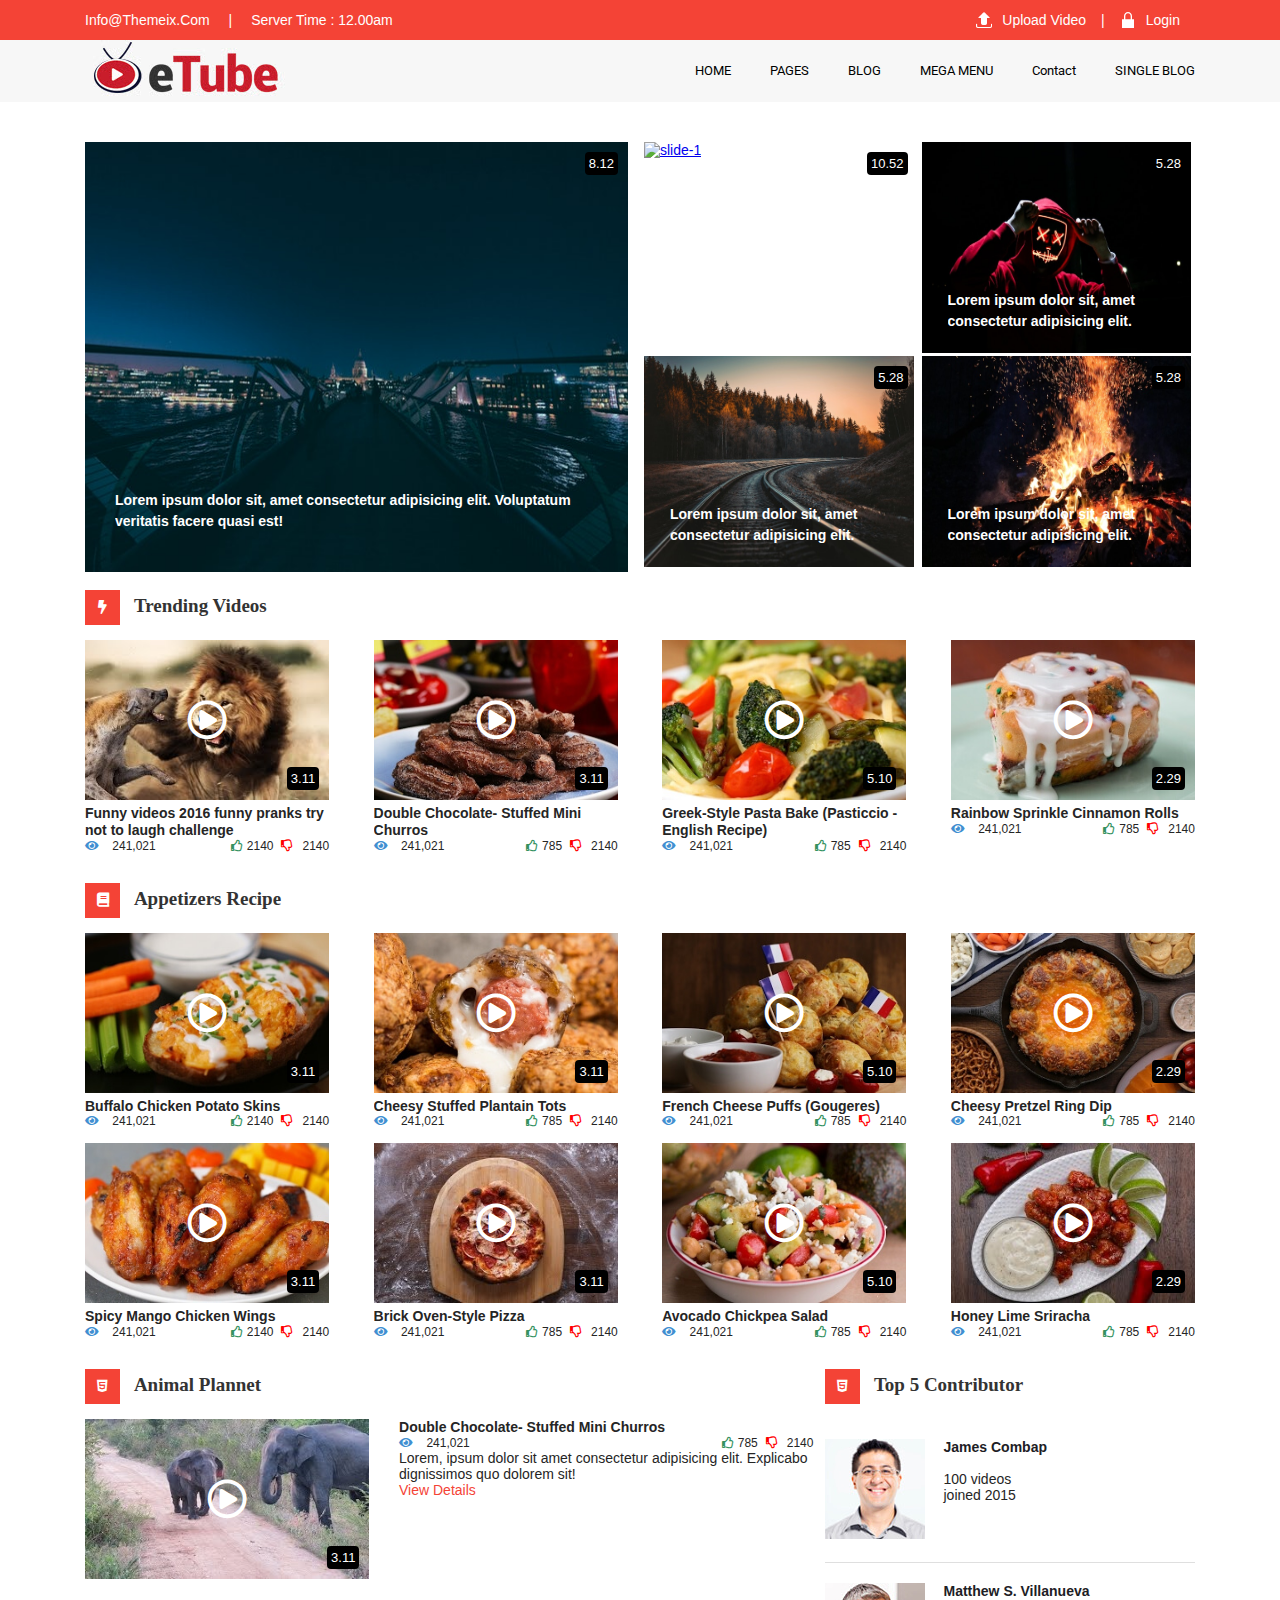
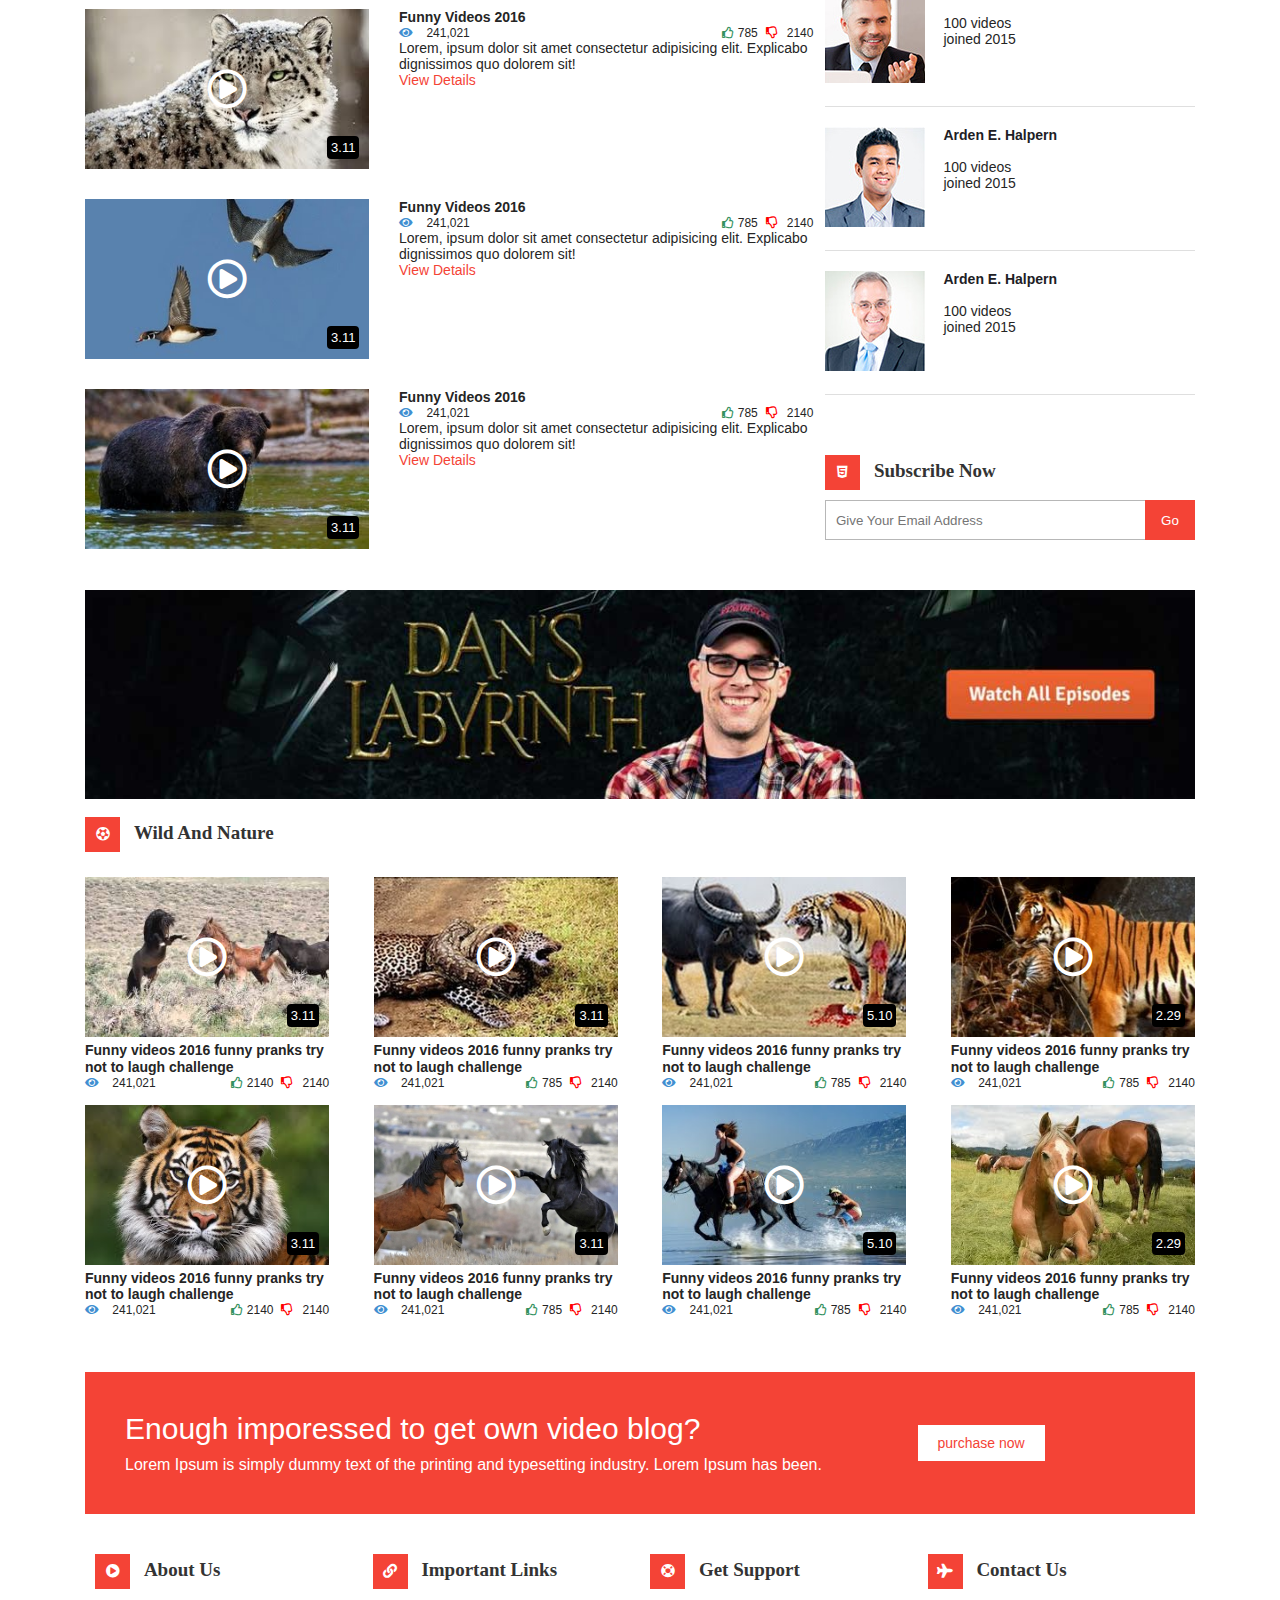
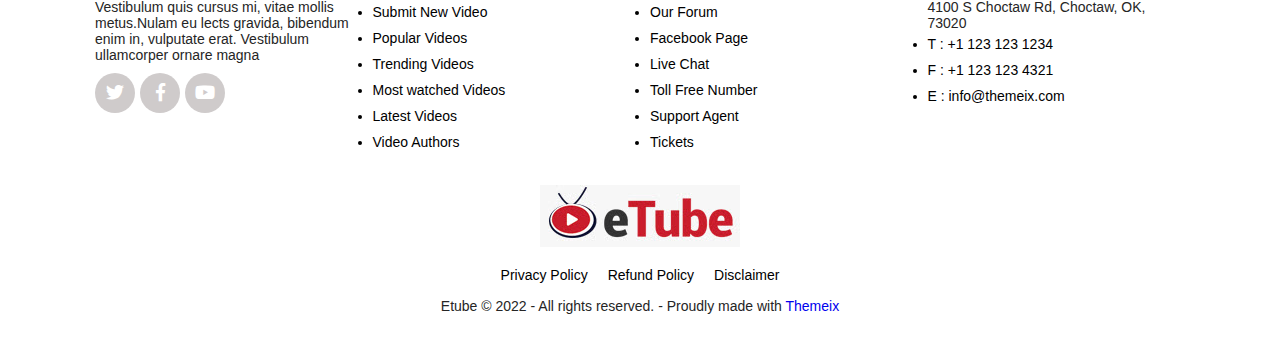
==== commit aec71dcf: "link pages in menu fixed" ====
--- a/index.html
+++ b/index.html
@@ -130,56 +130,64 @@
             <img src="img/logo.jpg" alt="logo" />
             <ul class="menu">
               <li class="home">
-                <a href="#">HOME</a>
+                <a href="index.html">HOME</a>
                 <ul class="home__show">
-                  <li><a>Home One</a></li>
-                  <li><a>Home Two</a></li>
-                  <li><a>Home Three</a></li>
-                  <li><a>Home Four</a></li>
-                  <li><a>Home RTL</a></li>
+                  <li><a href="index.html">Home One</a></li>
+                  <li><a href="index.html">Home Two</a></li>
+                  <li><a href="index.html">Home Three</a></li>
+                  <li><a href="index.html">Home Four</a></li>
+                  <li><a href="index.html">Home RTL</a></li>
                 </ul>
               </li>
               <li class="pages">
-                <a href="#">PAGES</a>
+                <a href="index.html">PAGES</a>
                 <ul class="pages__show">
-                  <li><a>Home</a></li>
-                  <li><a>Home 2</a></li>
-                  <li><a>Home 3</a></li>
+                  <li><a href="index.html">Home</a></li>
+                  <li><a href="index.html">Home 2</a></li>
+                  <li><a href="index.html">Home 3</a></li>
                   <li class="blog">
                     <a>
                       Blog
                       <i class="fa fa-angle-right right__icon"></i
                     ></a>
                     <ul>
-                      <li class="single__blog"><a>Single blog</a></li>
+                      <li class="single__blog">
+                        <a href="single-blog.html">Single blog</a>
+                      </li>
                     </ul>
                   </li>
                   <li class="all__Videos">
                     <a> All Videos</a>
                     <ul class="all__Videos-show">
-                      <li><a>Single video</a></li>
-                      <li><a>Single video 2</a></li>
+                      <li><a href="single-video.html">Single video</a></li>
+                      <li><a href="single-video-2.html">Single video 2</a></li>
                     </ul>
                   </li>
-                  <li><a>contact</a></li>
+                  <li><a href="contact-page.html">Contact</a></li>
                   <li><a>404</a></li>
                 </ul>
               </li>
-              <li><a href="#">BLOG</a></li>
+              <li><a href="/">BLOG</a></li>
               <li class="mega__menu">
-                <a href="#"> MEGA MENU</a>
+                <a href="index.html"> MEGA MENU</a>
                 <div class="mega__menu-list">
                   <div>
                     <h4>HOME PAGES</h4>
                     <ul class="mega__menu-list1">
                       <li>
-                        <a><i class="fa fa-home"></i>Home One</a>
+                        <a href="index.html"
+                          ><i class="fa fa-home"></i>Home One</a
+                        >
                       </li>
                       <li>
-                        <a><i class="fa fa-home"></i>Home Two</a>
+                        <a href="index.html"
+                          ><i class="fa fa-home"></i>Home Two</a
+                        >
                       </li>
                       <li>
-                        <a><i class="fa fa-home"></i>Home Three</a>
+                        <a href="index.html"
+                          ><i class="fa fa-home"></i>Home Three</a
+                        >
                       </li>
                     </ul>
                   </div>
@@ -190,10 +198,14 @@
                         <a><i class="fa fa-angle-right"></i> Blog Grid Style</a>
                       </li>
                       <li>
-                        <a><i class="fa fa-angle-right"></i>Blog Single Page</a>
+                        <a href="single-blog.html"
+                          ><i class="fa fa-angle-right"></i>Blog Single Page</a
+                        >
                       </li>
                       <li>
-                        <a><i class="fa fa-angle-right"></i>Single Video</a>
+                        <a href="single-video.html"
+                          ><i class="fa fa-angle-right"></i>Single Video</a
+                        >
                       </li>
                     </ul>
                   </div>
@@ -219,20 +231,24 @@
                     <h4>Extra PAGES</h4>
                     <ul class="mega__menu-list3">
                       <li>
-                        <a><i class="fa fa-angle-right"></i>Single blog</a>
+                        <a href="single-blog.html"><i class="fa fa-angle-right"></i>Single blog</a>
                       </li>
                       <li>
-                        <a><i class="fa fa-angle-right"></i>Contact</a>
+                        <a href="contact-page.html"
+                          ><i class="fa fa-angle-right"></i>Contact</a
+                        >
                       </li>
                       <li>
-                        <a><i class="fa fa-angle-right"></i>Single Video</a>
+                        <a href="single-video.html"
+                          ><i class="fa fa-angle-right"></i>Single Video</a
+                        >
                       </li>
                     </ul>
                   </div>
                 </div>
               </li>
 
-              <li><a href="contact-page.html">CONTACT</a></li>
+              <li><a href="contact-page.html">Contact</a></li>
               <li><a href="single-blog.html">SINGLE BLOG</a></li>
             </ul>
             <div class="toggle__symbol">
@@ -242,62 +258,72 @@
             <div class="toggle-menu">
               <ul class="toggle__list">
                 <li class="toggle__list-home toggle__list-toggle">
-                  <a href="#"> Home</a> <span class="arrow"></span>
+                  <a href="index.html"> Home</a> <span class="arrow"></span>
                   <ul class="toggle__home-show">
-                    <li><a href="#"> Home One</a></li>
-                    <li><a href="#">Home Two</a></li>
-                    <li><a href="#"> Home Three</a></li>
-                    <li><a href="#"> Home Four</a></li>
-                    <li><a href="#"> Home RTL</a></li>
+                    <li><a href="index.html"> Home One</a></li>
+                    <li><a href="index.html">Home Two</a></li>
+                    <li><a href="index.html"> Home Three</a></li>
+                    <li><a href="index.html"> Home Four</a></li>
+                    <li><a href="index.html"> Home RTL</a></li>
                   </ul>
                 </li>
                 <li class="toggle__list-pages toggle__list-toggle">
-                  <a href="#">Pages</a><span class="arrow"></span>
+                  <a href="index.html">Pages</a><span class="arrow"></span>
                   <ul class="toggle__pages-show">
-                    <li><a href="#">Home 1</a></li>
-                    <li><a href="#">Home 2</a></li>
-                    <li><a href="#">Home 3</a></li>
+                    <li><a href="index.html">Home 1</a></li>
+                    <li><a href="index.html">Home 2</a></li>
+                    <li><a href="index.html">Home 3</a></li>
                     <li class="toggle__list-pages-blog toggle__list-toggle">
                       <a href="#">Blog</a>
                       <span class="arrow"> </span>
                       <ul>
                         <li class="single__blog">
-                          <a href="#">Single blog</a>
+                          <a href="single-blog.html">Single blog</a>
                         </li>
                       </ul>
                     </li>
                     <li class="toggle__list-pages-videos toggle__list-toggle">
                       <a href="#">All Videos</a><span class="arrow"> </span>
                       <ul>
-                        <li><a href="#">Single video</a></li>
-                        <li><a href="#">Single video 2</a></li>
+                        <li><a href="single-video.html">Single video</a></li>
+                        <li>
+                          <a href="single-video-2.html">Single video 2</a>
+                        </li>
                       </ul>
                     </li>
-                    <li><a href="#">contact</a></li>
+                    <li><a href="contact-page.html">contact</a></li>
                     <li><a href="#">404</a></li>
                   </ul>
                 </li>
-                <li class="toggle__list-blog"><a href="#"> blog</a></li>
+                <li class="toggle__list-blog">
+                  <a href="single-blog.html"> blog</a>
+                </li>
                 <li class="toggle__list-mega toggle__list-toggle">
-                  <a href="#"> Mega menu</a><span class="arrow"></span>
+                  <a href="index.html"> Mega menu</a><span class="arrow"></span>
                   <ul>
                     <li class="toggle__list-toggle">
-                      <a href="#">HOME PAGES</a>
+                      <a href="index.html">HOME PAGES</a>
                       <span class="arrow"></span>
                       <ul>
                         <li>
-                          <a href="#"><i class="fa fa-home"></i>HOME One</a>
+                          <a href="index.html"
+                            ><i class="fa fa-home"></i>HOME One</a
+                          >
                         </li>
                         <li>
-                          <a href="#"><i class="fa fa-home"></i>HOME Two</a>
+                          <a href="index.html"
+                            ><i class="fa fa-home"></i>HOME Two</a
+                          >
                         </li>
                         <li>
-                          <a href="#"><i class="fa fa-home"></i>HOME Three</a>
+                          <a href="index.html"
+                            ><i class="fa fa-home"></i>HOME Three</a
+                          >
                         </li>
                       </ul>
                     </li>
                     <li class="toggle__list-toggle">
-                      <a href="#">BLOG PAGES</a>
+                      <a href="single-blog.html">BLOG PAGES</a>
                       <span class="arrow"></span>
                       <ul>
                         <li>
@@ -307,20 +333,20 @@
                           >
                         </li>
                         <li>
-                          <a href="#"
+                          <a href="single-blog.html"
                             ><i class="fa fa-angle-right"></i> Blog Single
                             Page</a
                           >
                         </li>
                         <li>
-                          <a href="#"
+                          <a href="single-video.html"
                             ><i class="fa fa-angle-right"></i> Single Video</a
                           >
                         </li>
                       </ul>
                     </li>
                     <li class="toggle__list-toggle">
-                      <a href="#">VIDEO PAGES</a>
+                      <a href="index.html">VIDEO PAGES</a>
                       <span class="arrow"></span>
                       <ul>
                         <li>
@@ -329,13 +355,13 @@
                           >
                         </li>
                         <li>
-                          <a href="#"
+                          <a href="single-video.html"
                             ><i class="fa fa-angle-right"></i>Single Video V1</a
                           >
                         </li>
 
                         <li>
-                          <a href="#"
+                          <a href="single-video-2.html"
                             ><i class="fa fa-angle-right"></i>Single Video V2</a
                           >
                         </li>
@@ -346,17 +372,17 @@
                       <span class="arrow"></span>
                       <ul>
                         <li>
-                          <a href="#"
+                          <a href="single-blog.html"
                             ><i class="fa fa-angle-right"></i>Single blog</a
                           >
                         </li>
                         <li>
-                          <a href="#"
+                          <a href="contact-page.html"
                             ><i class="fa fa-angle-right"></i>Contact</a
                           >
                         </li>
                         <li>
-                          <a href="#"
+                          <a href="single-video.html"
                             ><i class="fa fa-angle-right"></i>Single Video</a
                           >
                         </li>
@@ -365,10 +391,10 @@
                   </ul>
                 </li>
                 <li class="toggle__list-contact">
-                  <a href="#">Contact</a>
+                  <a href="contact-page.html">Contact</a>
                 </li>
                 <li class="toggle__list-singleblog">
-                  <a href="#"> Single Blog</a>
+                  <a href="single-blog.html"> Single Blog</a>
                 </li>
               </ul>
             </div>
--- a/css/style.css
+++ b/css/style.css
@@ -411,12 +411,21 @@
 .menu .mega__menu-list2 li,
 .menu .mega__menu-list3 li,
 .menu .mega__menu-list4 li {
-  color: #1d2025;
   padding: 10px 23px;
   display: block;
   font-weight: 500;
   letter-spacing: 0.5px;
   text-transform: none;
+}
+
+.menu .home__show li a,
+.menu .pages__show li a,
+.menu .mega__menu-list1 li a,
+.menu .mega__menu-list2 li a,
+.menu .mega__menu-list3 li a,
+.menu .mega__menu-list4 li a {
+  color: #1d2025;
+  text-decoration: none;
 }
 
 .menu .home__show li:hover > a,
@@ -1333,6 +1342,7 @@
 .videoplayer video,
 .videoplayer .second__player {
   height: 390px;
+  width: 100%;
 }
 
 .videoplayer .playPauseIcon {
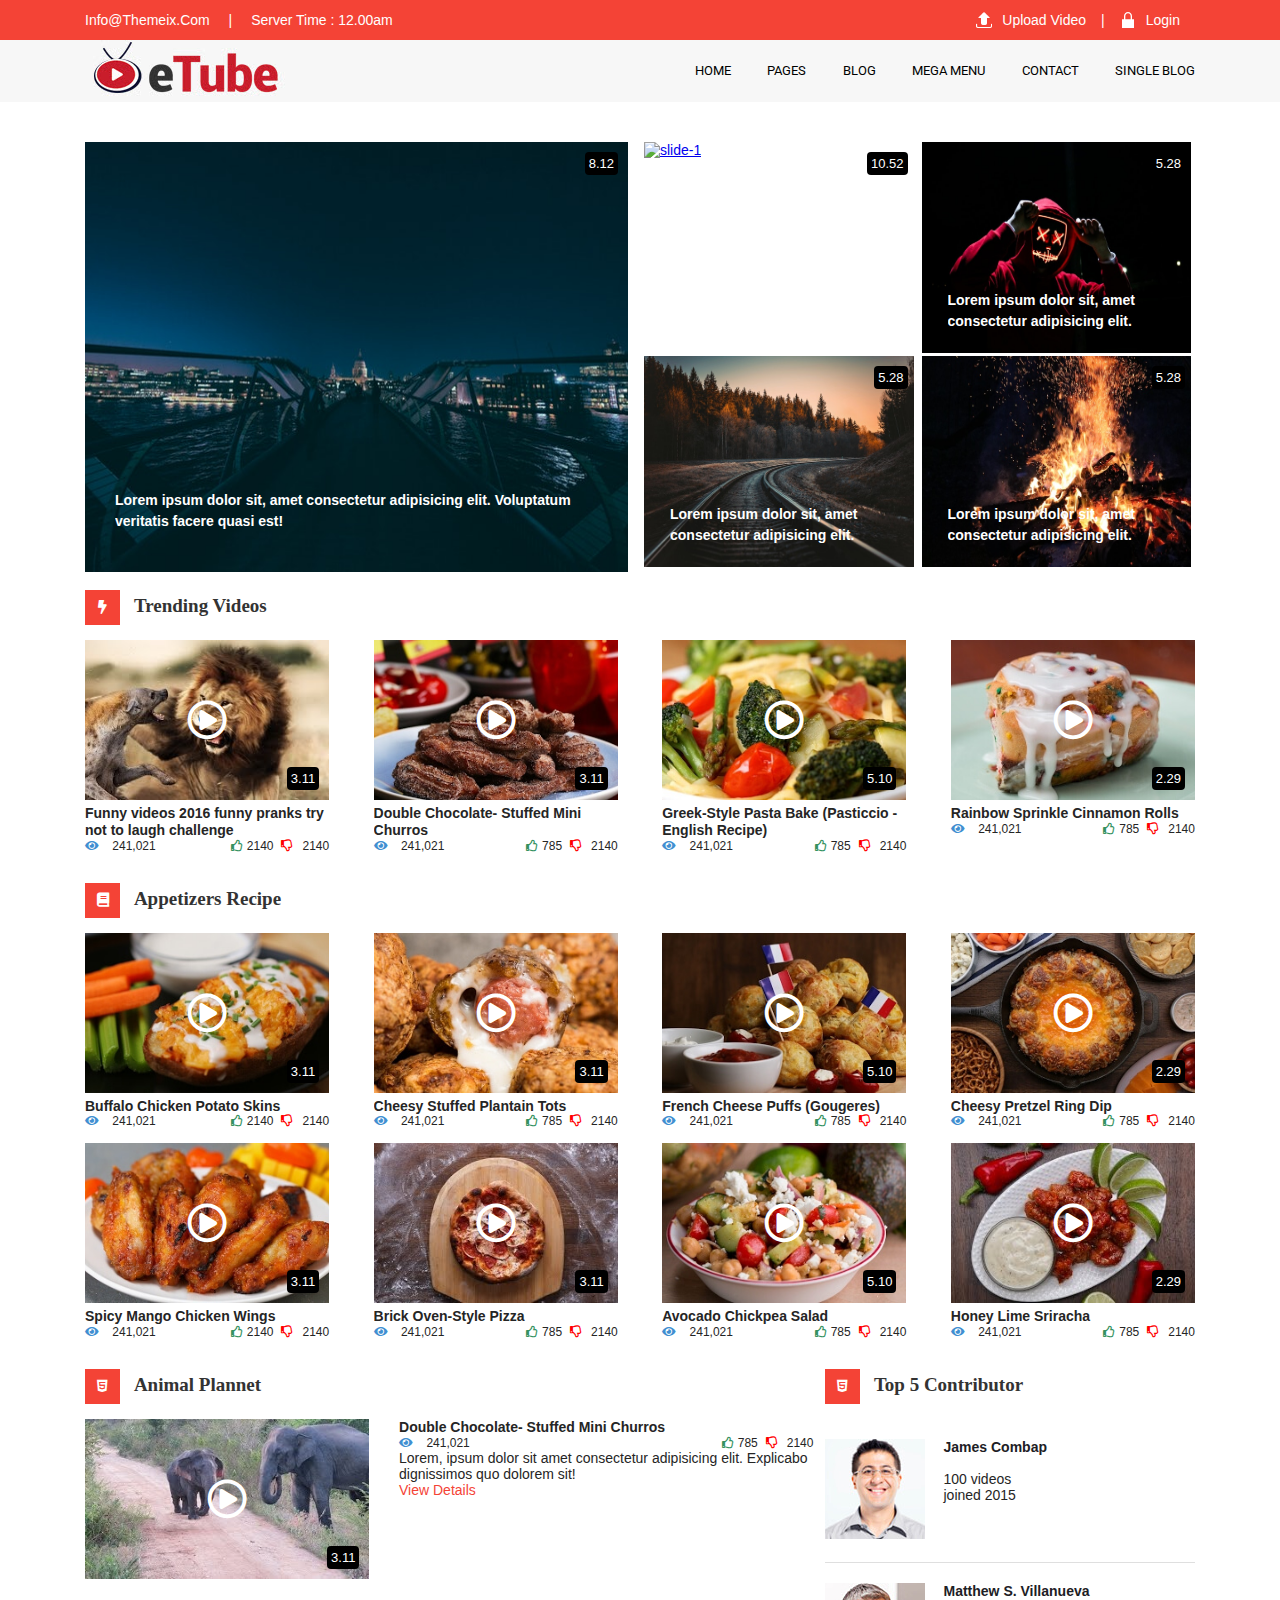
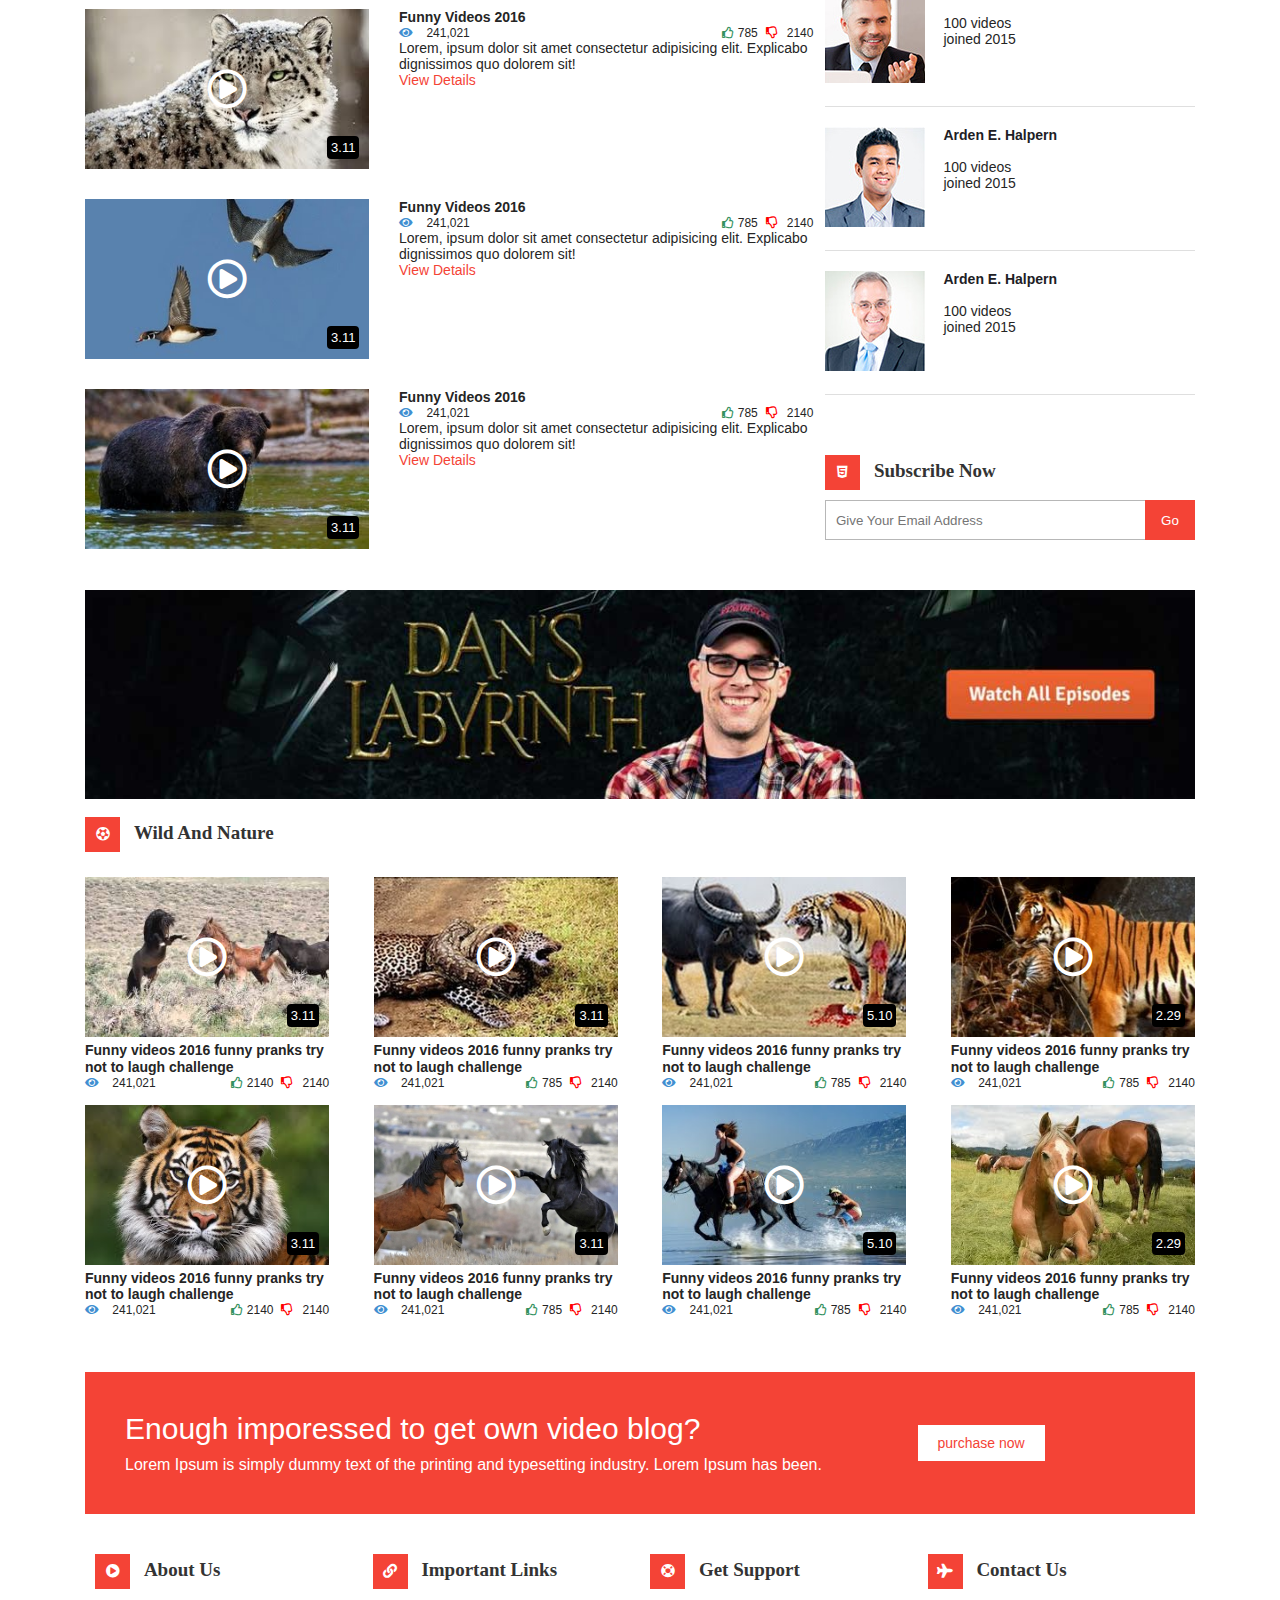
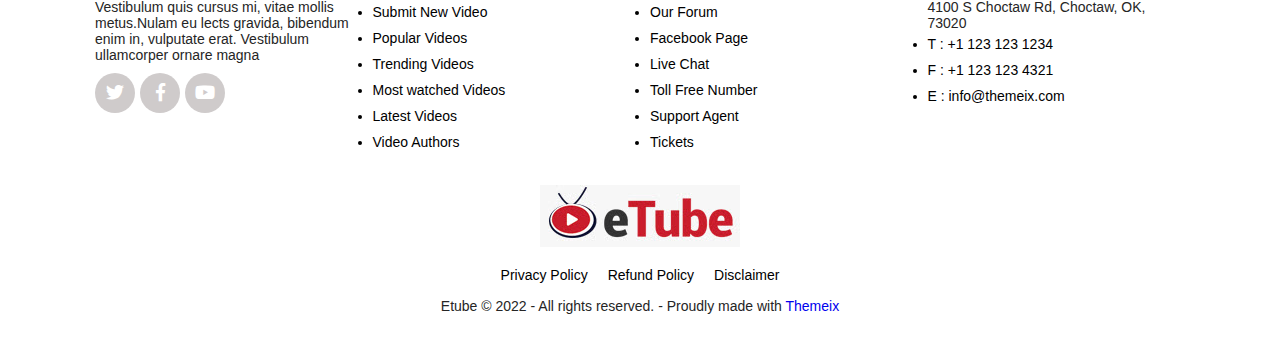
==== commit cac8707e: "HTML markup cleanuup" ====
--- a/index.html
+++ b/index.html
@@ -63,7 +63,7 @@
                       </label>
                     </div>
                     <div class="form__group">
-                      <button type="submit" class="button__primary">
+                      <button type="button" class="button__primary">
                         Upload
                       </button>
                     </div>
@@ -102,7 +102,7 @@
                     </div>
 
                     <div class="form__group">
-                      <button type="submit" class="button__primary">
+                      <button type="button" class="button__primary">
                         login
                       </button>
                     </div>
@@ -220,6 +220,7 @@
                           ><i class="fa fa-angle-right"></i>Single Video V1</a
                         >
                       </li>
+
                       <li>
                         <a href="single-video-2.html"
                           ><i class="fa fa-angle-right"></i>Single Video V2</a
@@ -231,7 +232,9 @@
                     <h4>Extra PAGES</h4>
                     <ul class="mega__menu-list3">
                       <li>
-                        <a href="single-blog.html"><i class="fa fa-angle-right"></i>Single blog</a>
+                        <a href="single-blog.html"
+                          ><i class="fa fa-angle-right"></i>Single blog</a
+                        >
                       </li>
                       <li>
                         <a href="contact-page.html"
@@ -248,7 +251,7 @@
                 </div>
               </li>
 
-              <li><a href="contact-page.html">Contact</a></li>
+              <li><a href="contact-page.html">CONTACT</a></li>
               <li><a href="single-blog.html">SINGLE BLOG</a></li>
             </ul>
             <div class="toggle__symbol">
@@ -291,7 +294,7 @@
                         </li>
                       </ul>
                     </li>
-                    <li><a href="contact-page.html">contact</a></li>
+                    <li><a href="contact-page.html">Contact</a></li>
                     <li><a href="#">404</a></li>
                   </ul>
                 </li>
@@ -1129,7 +1132,7 @@
                       placeholder="Give Your Email Address"
                       required=""
                     />
-                    <button type="submit">Go</button>
+                    <button type="button">Go</button>
                   </div>
                 </form>
               </div>
--- a/css/style.css
+++ b/css/style.css
@@ -1400,6 +1400,11 @@
   -webkit-transform: rotate(-360deg);
           transform: rotate(-360deg);
   opacity: 0.0001;
+}
+
+.videoplayer .playPauseIcon .playControl.play::before, .videoplayer .playPauseIcon .playControl.play::after {
+  content: "\f28b";
+  font-weight: 400;
 }
 
 .popular__videos {
@@ -1908,7 +1913,7 @@
   background-color: #f44336;
   border: medium none;
   border-radius: 4px;
-  font-size: 18px;
+  font-size: 16px;
   min-width: 116px;
   color: white;
 }
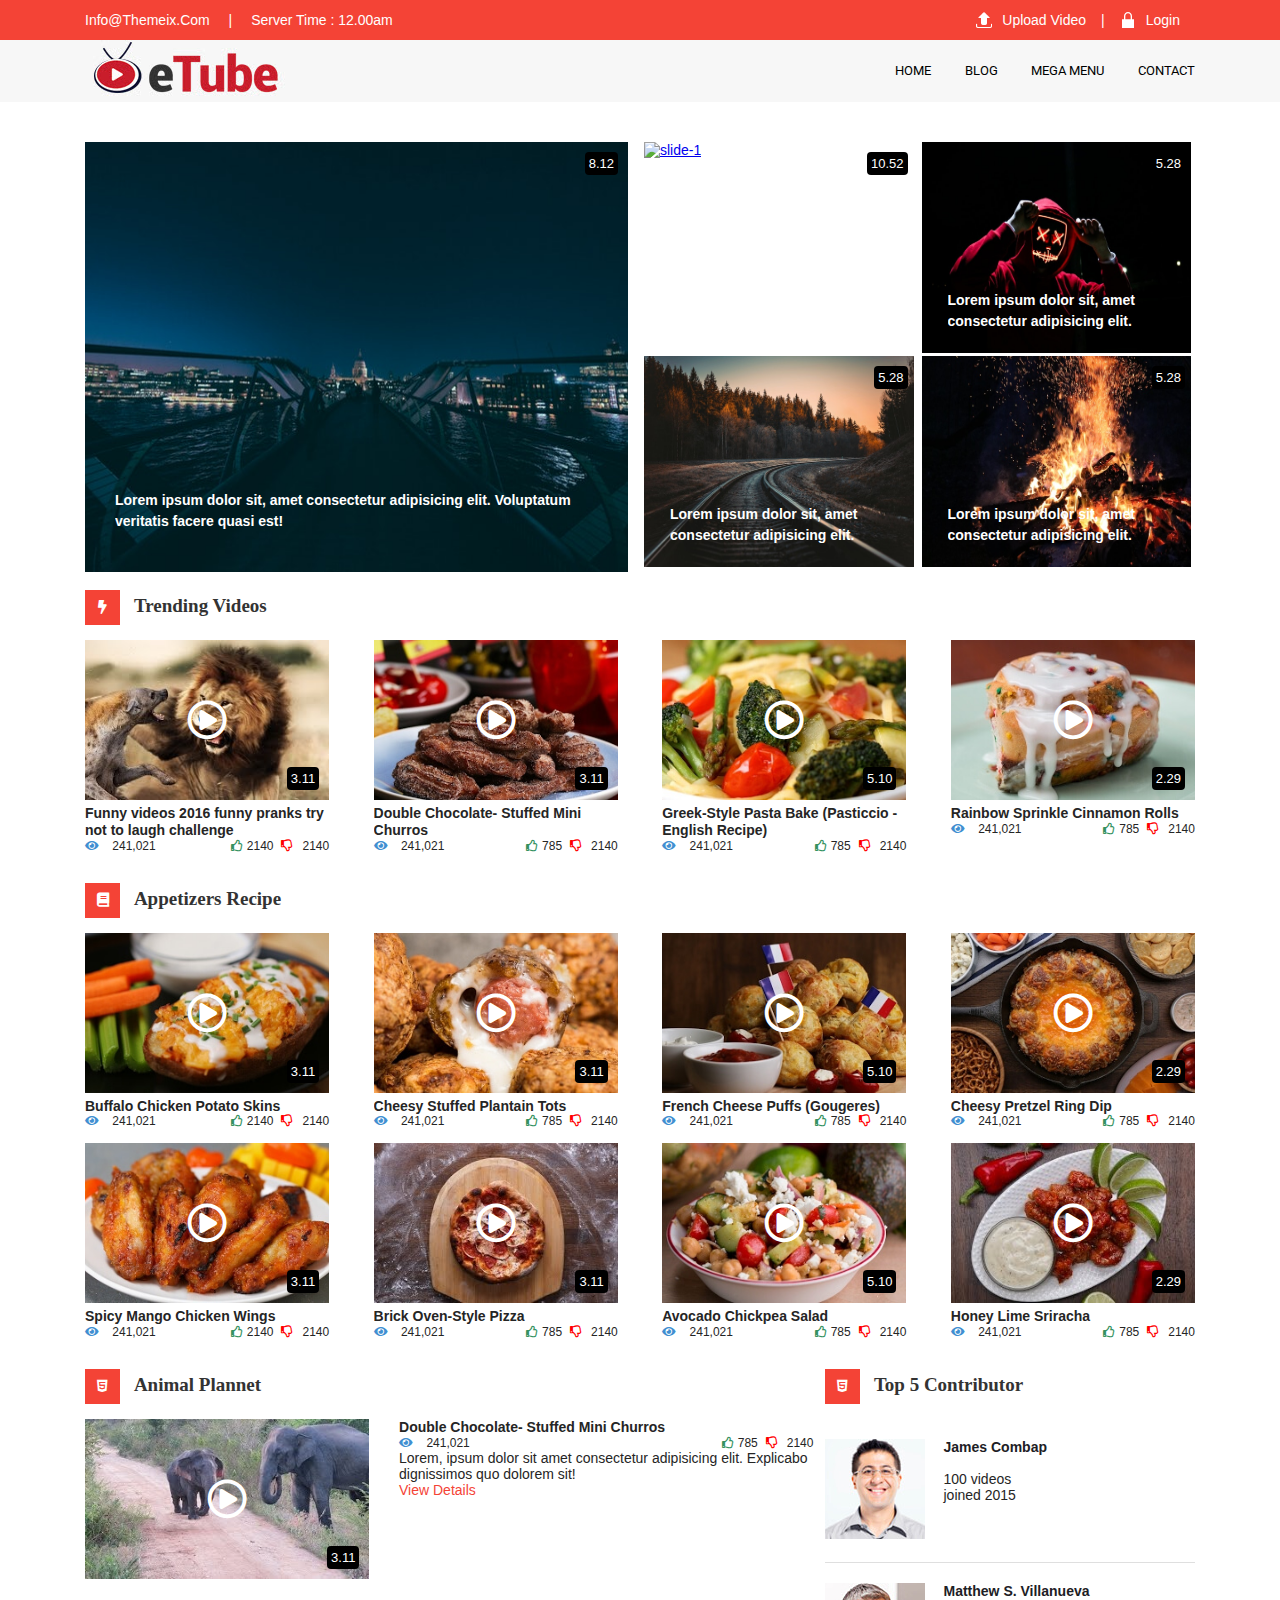
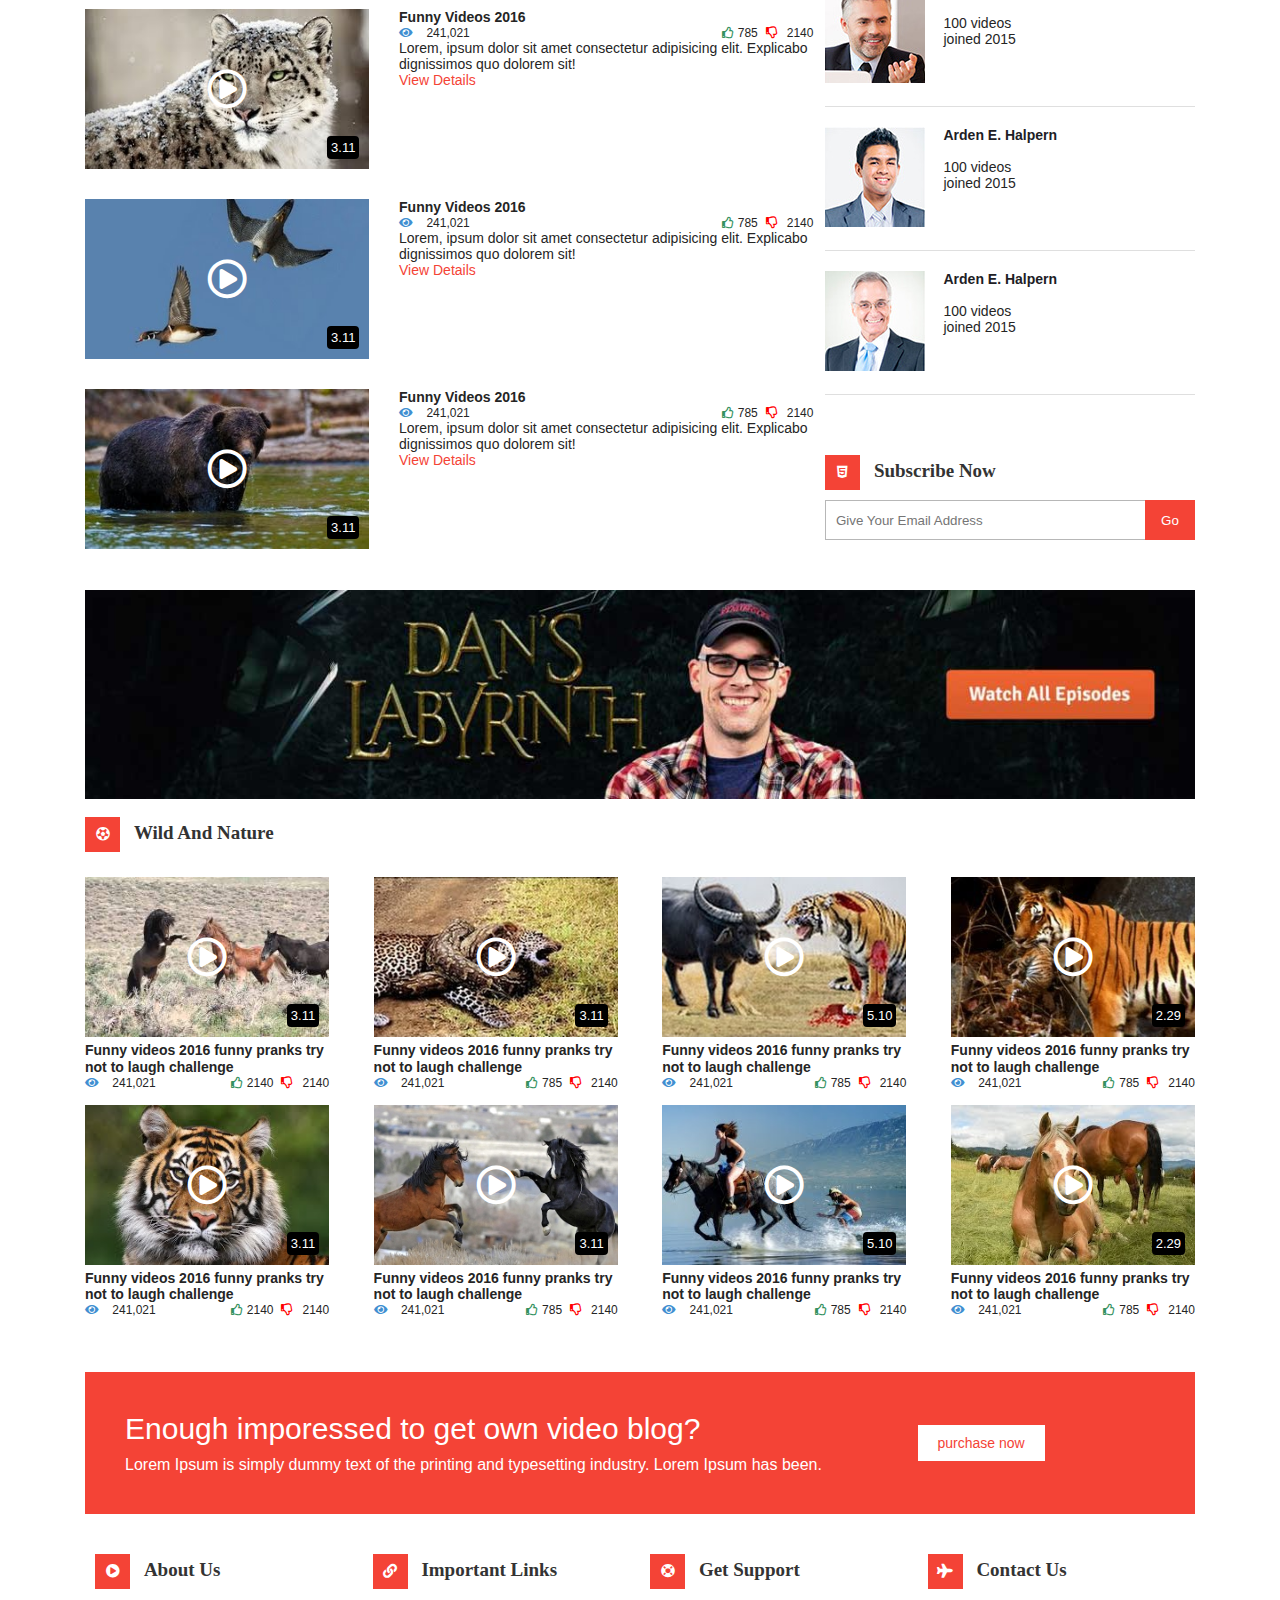
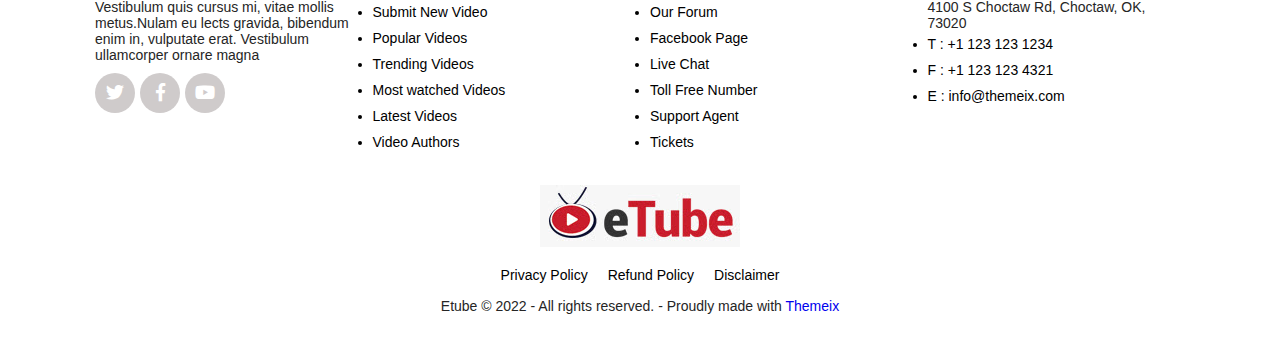
==== commit 17df0273: "comment form improved" ====
--- a/index.html
+++ b/index.html
@@ -131,45 +131,11 @@
             <ul class="menu">
               <li class="home">
                 <a href="index.html">HOME</a>
-                <ul class="home__show">
-                  <li><a href="index.html">Home One</a></li>
-                  <li><a href="index.html">Home Two</a></li>
-                  <li><a href="index.html">Home Three</a></li>
-                  <li><a href="index.html">Home Four</a></li>
-                  <li><a href="index.html">Home RTL</a></li>
-                </ul>
               </li>
-              <li class="pages">
-                <a href="index.html">PAGES</a>
-                <ul class="pages__show">
-                  <li><a href="index.html">Home</a></li>
-                  <li><a href="index.html">Home 2</a></li>
-                  <li><a href="index.html">Home 3</a></li>
-                  <li class="blog">
-                    <a>
-                      Blog
-                      <i class="fa fa-angle-right right__icon"></i
-                    ></a>
-                    <ul>
-                      <li class="single__blog">
-                        <a href="single-blog.html">Single blog</a>
-                      </li>
-                    </ul>
-                  </li>
-                  <li class="all__Videos">
-                    <a> All Videos</a>
-                    <ul class="all__Videos-show">
-                      <li><a href="single-video.html">Single video</a></li>
-                      <li><a href="single-video-2.html">Single video 2</a></li>
-                    </ul>
-                  </li>
-                  <li><a href="contact-page.html">Contact</a></li>
-                  <li><a>404</a></li>
-                </ul>
-              </li>
-              <li><a href="/">BLOG</a></li>
+
+              <li><a href="single-blog.html">BLOG</a></li>
               <li class="mega__menu">
-                <a href="index.html"> MEGA MENU</a>
+                <a>MEGA MENU</a>
                 <div class="mega__menu-list">
                   <div>
                     <h4>HOME PAGES</h4>
@@ -179,42 +145,21 @@
                           ><i class="fa fa-home"></i>Home One</a
                         >
                       </li>
-                      <li>
-                        <a href="index.html"
-                          ><i class="fa fa-home"></i>Home Two</a
-                        >
-                      </li>
-                      <li>
-                        <a href="index.html"
-                          ><i class="fa fa-home"></i>Home Three</a
-                        >
-                      </li>
                     </ul>
                   </div>
                   <div>
                     <h4>BLOG PAGES</h4>
                     <ul class="mega__menu-list2">
-                      <li>
-                        <a><i class="fa fa-angle-right"></i> Blog Grid Style</a>
-                      </li>
                       <li>
                         <a href="single-blog.html"
                           ><i class="fa fa-angle-right"></i>Blog Single Page</a
                         >
                       </li>
-                      <li>
-                        <a href="single-video.html"
-                          ><i class="fa fa-angle-right"></i>Single Video</a
-                        >
-                      </li>
                     </ul>
                   </div>
                   <div>
                     <h4>Video PAGES</h4>
                     <ul class="mega__menu-list3">
-                      <li>
-                        <a><i class="fa fa-angle-right"></i>All Videos</a>
-                      </li>
                       <li>
                         <a href="single-video.html"
                           ><i class="fa fa-angle-right"></i>Single Video V1</a
@@ -232,27 +177,16 @@
                     <h4>Extra PAGES</h4>
                     <ul class="mega__menu-list3">
                       <li>
-                        <a href="single-blog.html"
-                          ><i class="fa fa-angle-right"></i>Single blog</a
-                        >
-                      </li>
-                      <li>
                         <a href="contact-page.html"
                           ><i class="fa fa-angle-right"></i>Contact</a
                         >
                       </li>
-                      <li>
-                        <a href="single-video.html"
-                          ><i class="fa fa-angle-right"></i>Single Video</a
-                        >
-                      </li>
                     </ul>
                   </div>
                 </div>
               </li>
 
               <li><a href="contact-page.html">CONTACT</a></li>
-              <li><a href="single-blog.html">SINGLE BLOG</a></li>
             </ul>
             <div class="toggle__symbol">
               <i class="fa fa-bars"></i>
@@ -261,48 +195,14 @@
             <div class="toggle-menu">
               <ul class="toggle__list">
                 <li class="toggle__list-home toggle__list-toggle">
-                  <a href="index.html"> Home</a> <span class="arrow"></span>
-                  <ul class="toggle__home-show">
-                    <li><a href="index.html"> Home One</a></li>
-                    <li><a href="index.html">Home Two</a></li>
-                    <li><a href="index.html"> Home Three</a></li>
-                    <li><a href="index.html"> Home Four</a></li>
-                    <li><a href="index.html"> Home RTL</a></li>
-                  </ul>
+                  <a href="index.html"> Home</a>
                 </li>
-                <li class="toggle__list-pages toggle__list-toggle">
-                  <a href="index.html">Pages</a><span class="arrow"></span>
-                  <ul class="toggle__pages-show">
-                    <li><a href="index.html">Home 1</a></li>
-                    <li><a href="index.html">Home 2</a></li>
-                    <li><a href="index.html">Home 3</a></li>
-                    <li class="toggle__list-pages-blog toggle__list-toggle">
-                      <a href="#">Blog</a>
-                      <span class="arrow"> </span>
-                      <ul>
-                        <li class="single__blog">
-                          <a href="single-blog.html">Single blog</a>
-                        </li>
-                      </ul>
-                    </li>
-                    <li class="toggle__list-pages-videos toggle__list-toggle">
-                      <a href="#">All Videos</a><span class="arrow"> </span>
-                      <ul>
-                        <li><a href="single-video.html">Single video</a></li>
-                        <li>
-                          <a href="single-video-2.html">Single video 2</a>
-                        </li>
-                      </ul>
-                    </li>
-                    <li><a href="contact-page.html">Contact</a></li>
-                    <li><a href="#">404</a></li>
-                  </ul>
-                </li>
+
                 <li class="toggle__list-blog">
                   <a href="single-blog.html"> blog</a>
                 </li>
                 <li class="toggle__list-mega toggle__list-toggle">
-                  <a href="index.html"> Mega menu</a><span class="arrow"></span>
+                  <a> Mega menu</a><span class="arrow"></span>
                   <ul>
                     <li class="toggle__list-toggle">
                       <a href="index.html">HOME PAGES</a>
@@ -313,50 +213,24 @@
                             ><i class="fa fa-home"></i>HOME One</a
                           >
                         </li>
-                        <li>
-                          <a href="index.html"
-                            ><i class="fa fa-home"></i>HOME Two</a
-                          >
-                        </li>
-                        <li>
-                          <a href="index.html"
-                            ><i class="fa fa-home"></i>HOME Three</a
-                          >
-                        </li>
                       </ul>
                     </li>
                     <li class="toggle__list-toggle">
-                      <a href="single-blog.html">BLOG PAGES</a>
+                      <a>BLOG PAGES</a>
                       <span class="arrow"></span>
                       <ul>
-                        <li>
-                          <a href="#"
-                            ><i class="fa fa-angle-right"></i> Blog Grid
-                            Style</a
-                          >
-                        </li>
                         <li>
                           <a href="single-blog.html"
                             ><i class="fa fa-angle-right"></i> Blog Single
                             Page</a
                           >
                         </li>
-                        <li>
-                          <a href="single-video.html"
-                            ><i class="fa fa-angle-right"></i> Single Video</a
-                          >
-                        </li>
                       </ul>
                     </li>
                     <li class="toggle__list-toggle">
-                      <a href="index.html">VIDEO PAGES</a>
+                      <a>VIDEO PAGES</a>
                       <span class="arrow"></span>
                       <ul>
-                        <li>
-                          <a href="#"
-                            ><i class="fa fa-angle-right"></i>All Videos</a
-                          >
-                        </li>
                         <li>
                           <a href="single-video.html"
                             ><i class="fa fa-angle-right"></i>Single Video V1</a
@@ -371,7 +245,7 @@
                       </ul>
                     </li>
                     <li class="toggle__list-toggle">
-                      <a href="#">Extra PAGES</a>
+                      <a>Extra PAGES</a>
                       <span class="arrow"></span>
                       <ul>
                         <li>
@@ -395,9 +269,6 @@
                 </li>
                 <li class="toggle__list-contact">
                   <a href="contact-page.html">Contact</a>
-                </li>
-                <li class="toggle__list-singleblog">
-                  <a href="single-blog.html"> Single Blog</a>
                 </li>
               </ul>
             </div>
--- a/css/style.css
+++ b/css/style.css
@@ -269,7 +269,7 @@
   -ms-flex-wrap: wrap;
       flex-wrap: wrap;
   list-style: none;
-  width: 500px;
+  width: 300px;
   display: flex;
   -webkit-box-pack: justify;
       -ms-flex-pack: justify;
@@ -297,6 +297,7 @@
 .menu > li > a {
   color: black;
   text-decoration: none;
+  padding: 23px 0;
 }
 
 .home {
@@ -473,7 +474,7 @@
 
 .mega__menu-list > div {
   width: 25%;
-  padding: 25px 9px 25px 48px;
+  padding: 25px 9px 25px 32px;
   border-right: 1px solid #eee;
 }
 
@@ -517,6 +518,7 @@
 
 .toggle__list li a {
   text-decoration: none;
+  cursor: pointer;
   color: black;
   padding: 15px 25px;
   display: inline-block;
@@ -1229,6 +1231,7 @@
   display: -webkit-box;
   display: -ms-flexbox;
   display: flex;
+  padding: 0 15px;
   -webkit-box-pack: center;
       -ms-flex-pack: center;
           justify-content: center;
@@ -1258,7 +1261,12 @@
 }
 
 .page__banner-area {
-  display: block;
+  display: -webkit-box;
+  display: -ms-flexbox;
+  display: flex;
+  -webkit-box-pack: center;
+      -ms-flex-pack: center;
+          justify-content: center;
   -webkit-box-sizing: border-box;
           box-sizing: border-box;
   font-family: "Poppins", sans-serif;
@@ -1326,6 +1334,7 @@
           align-items: start;
   -ms-flex-wrap: wrap;
       flex-wrap: wrap;
+  margin-bottom: 20px;
 }
 
 .left__column {
@@ -1975,6 +1984,7 @@
   color: #fff;
   font-size: 12px;
   letter-spacing: 1px;
+  margin: 10px 12px;
 }
 
 @media (min-width: 768px) {
@@ -2055,6 +2065,10 @@
   .tags__and-share .share__options {
     margin-top: 10px;
   }
+  .left__column-contact,
+  .right__column-contact {
+    width: 100%;
+  }
 }
 
 @media (max-width: 768px) {
